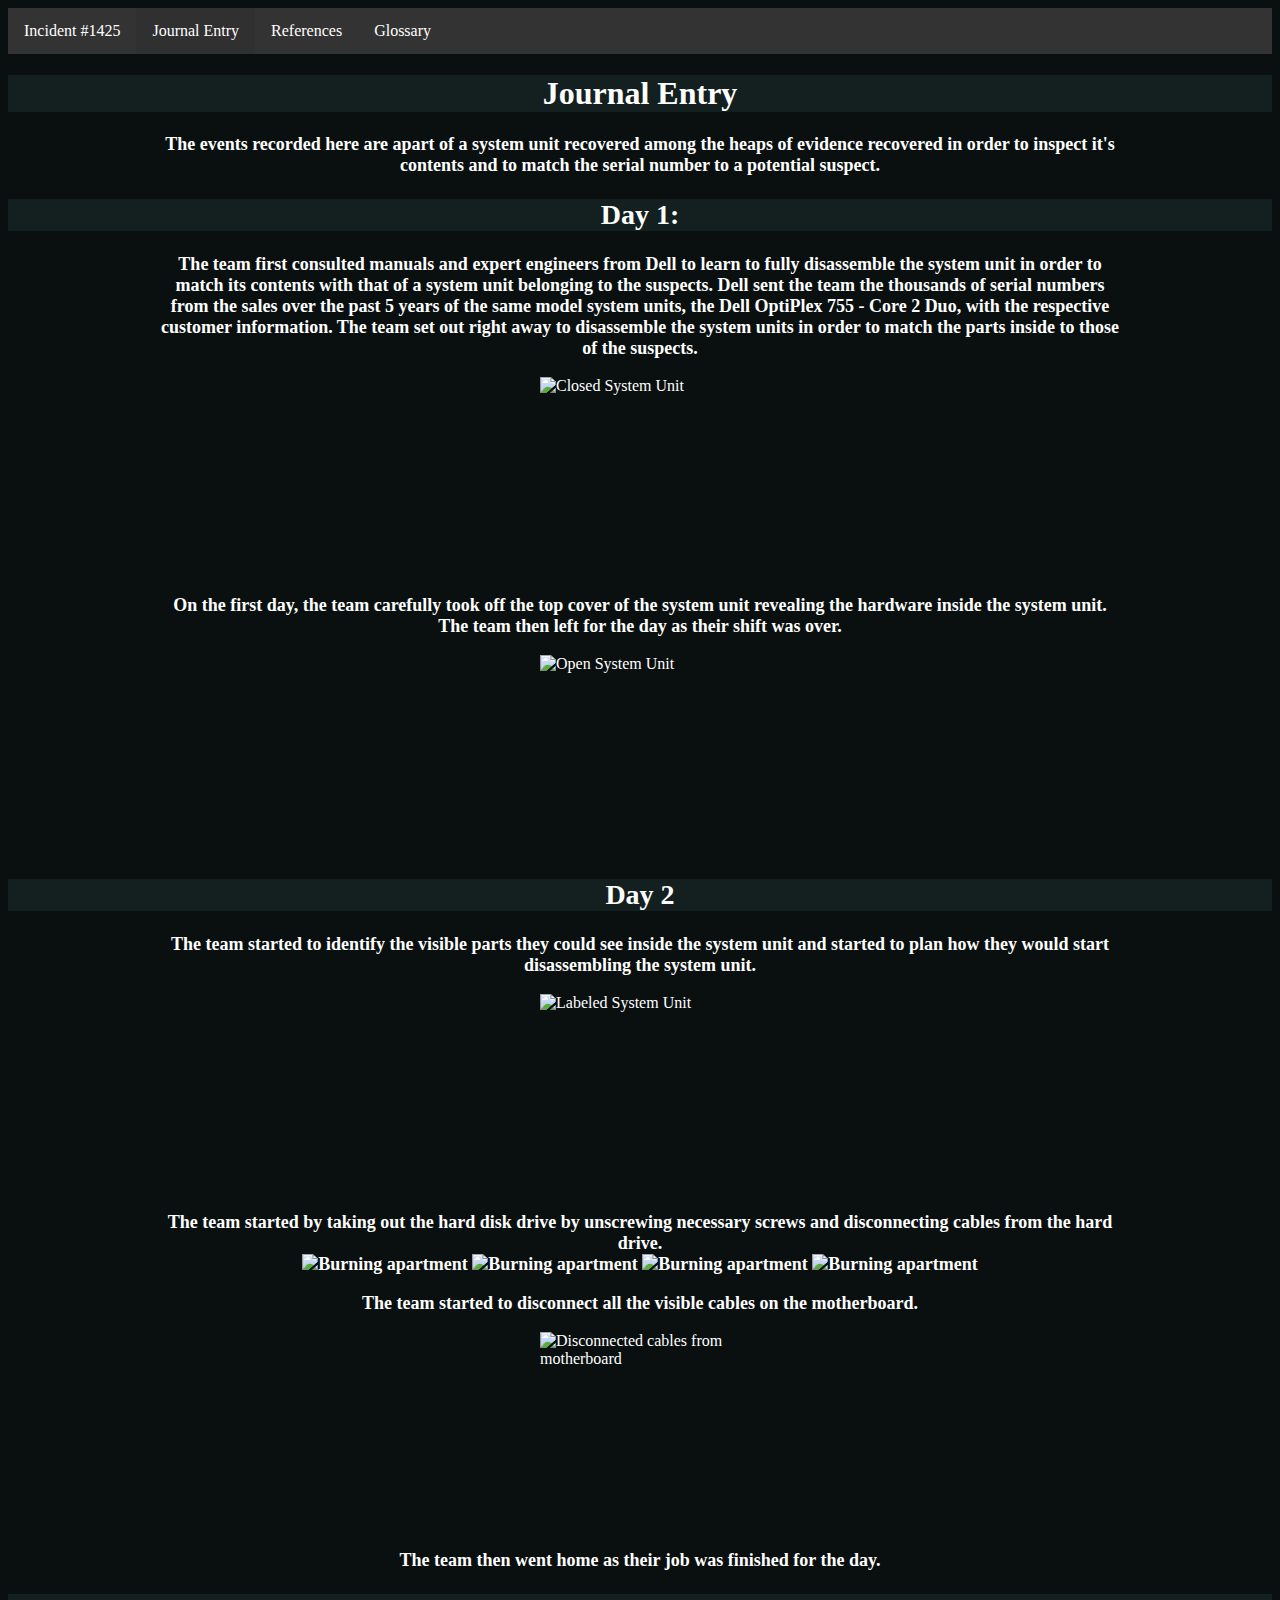
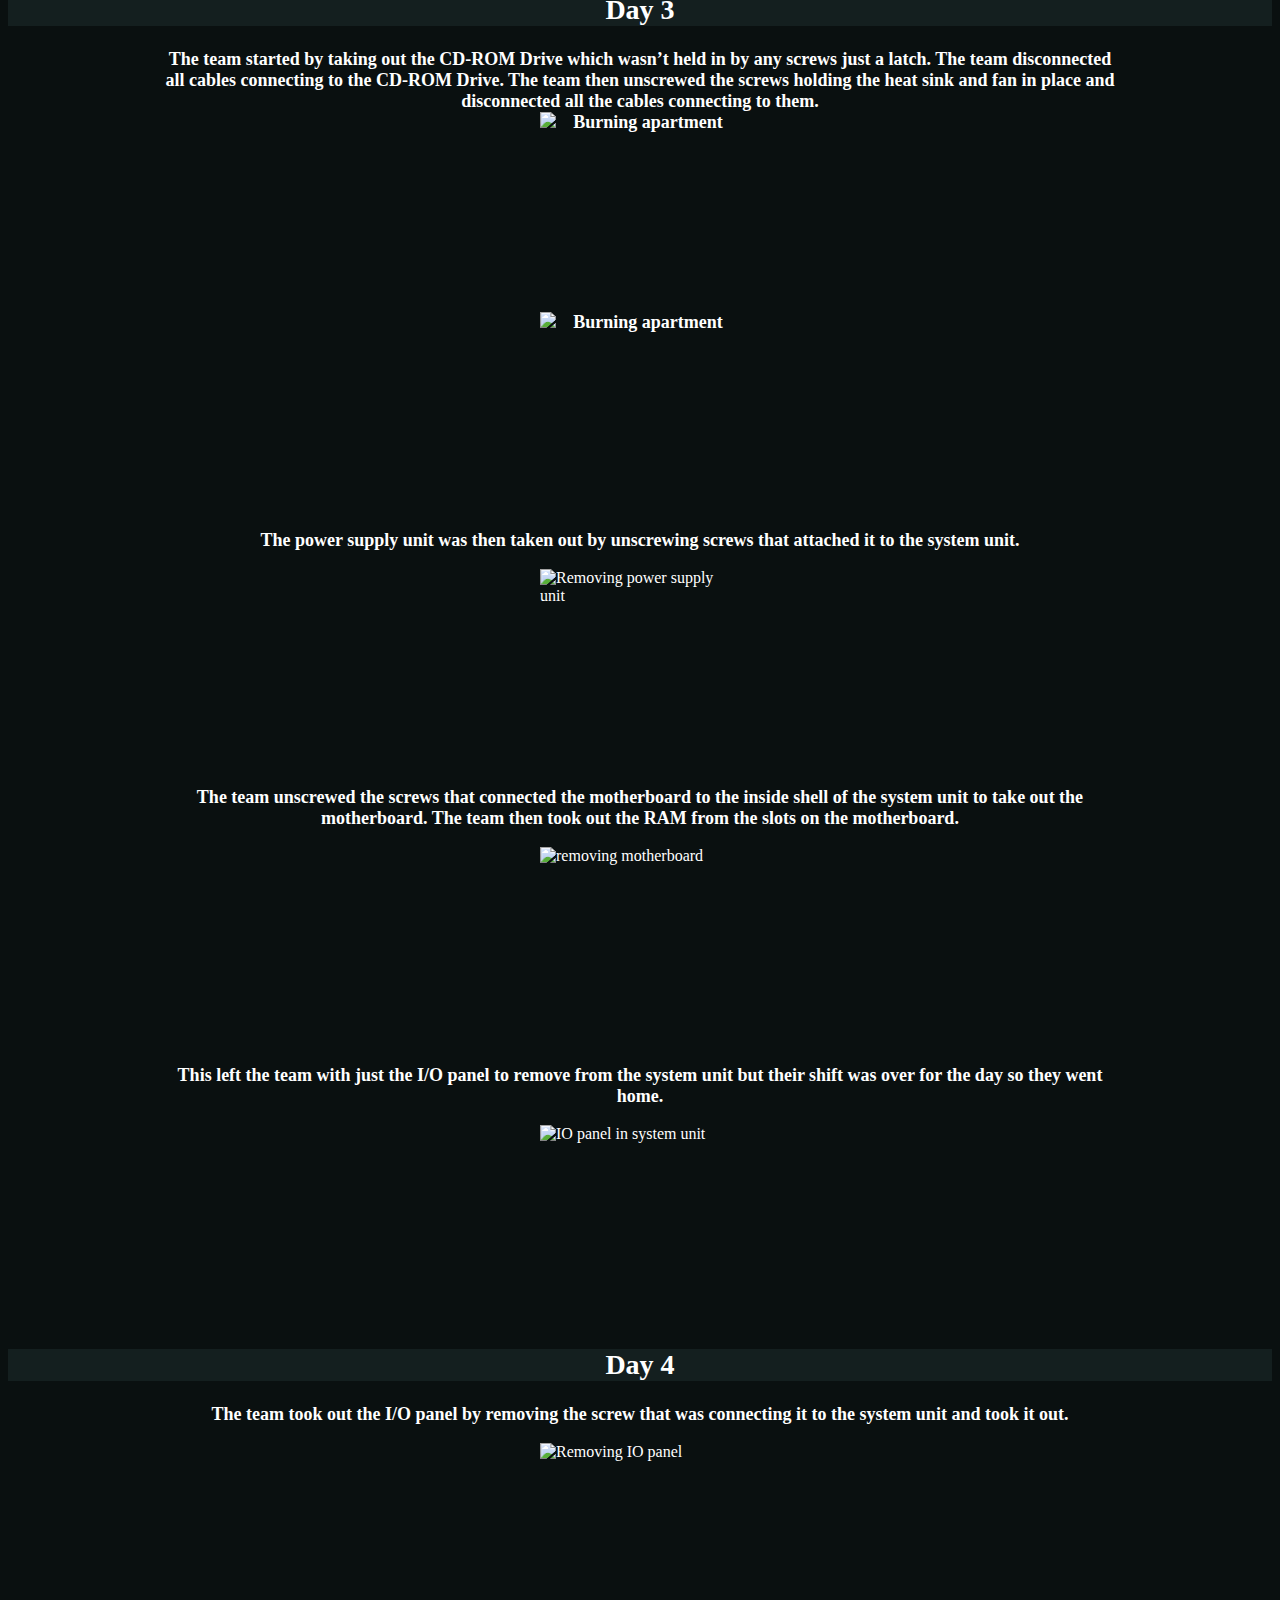
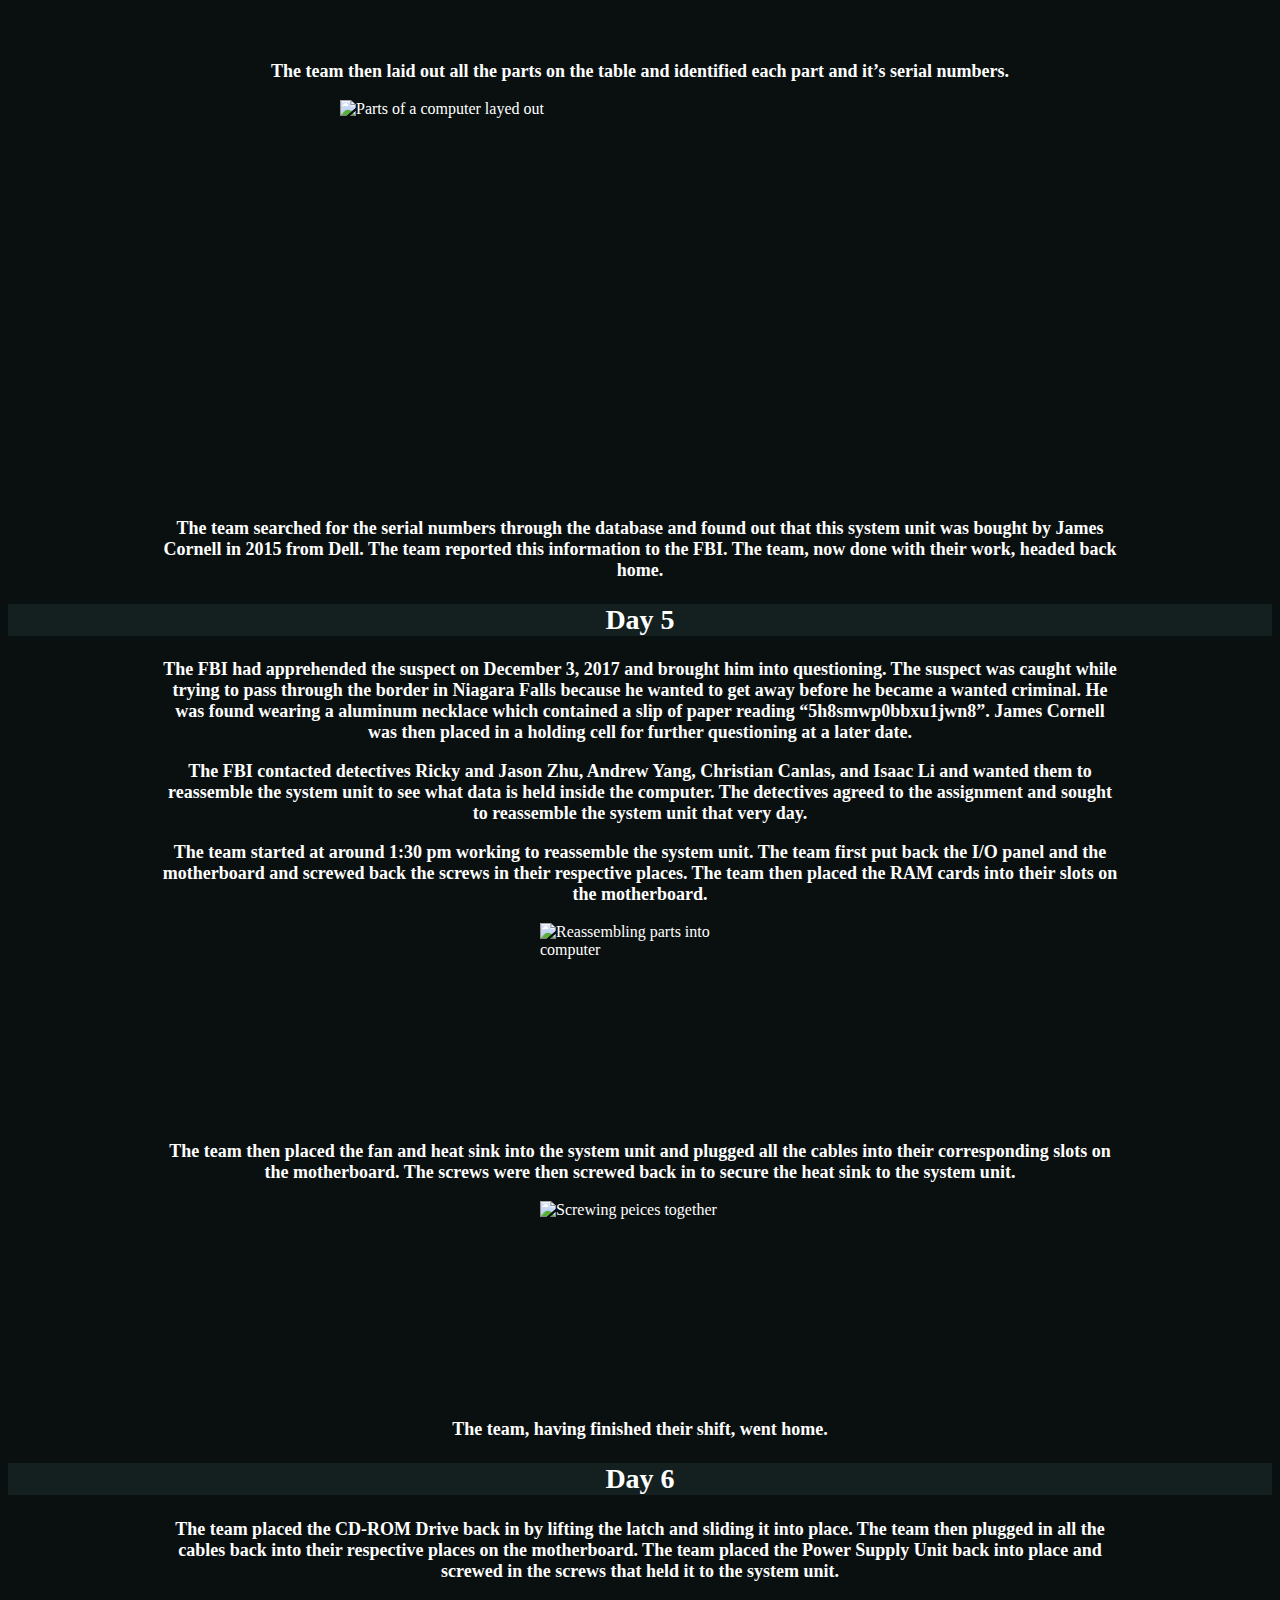
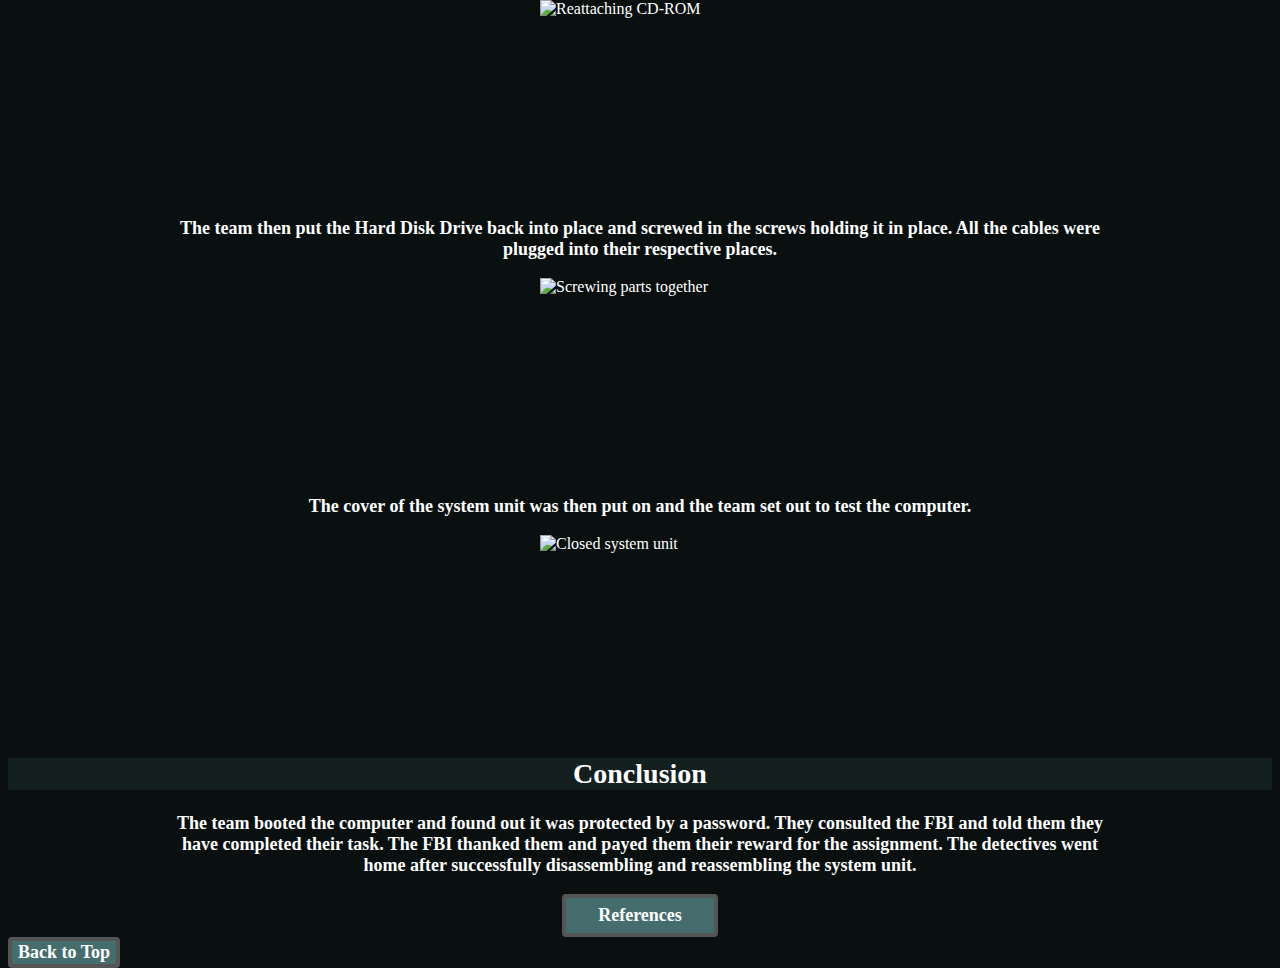
==== journalEntry.html @ e15daaee "Add files via upload" ====
<!doctype html>
<html lang="en">
	<head>
		<meta charset="utf-8">
		<title>Journal Entry</title>
		<link rel="stylesheet" type="text/css" href="IncidentReport1425.css">
	</head>
	<body>
		<ul id="TopBar">
			<li><a href="index.html">Incident #1425</a></li>
			<li><a class="active" href="journalEntry.html">Journal Entry</a></li>
			<li><a href="referencePage.html">References</a></li>
			<li><a href="glossaryPage.html">Glossary</a></li>
		</ul>
	
		<h1>Journal Entry</h1>
		<p>
		The events recorded here are apart of a system unit recovered among the 
		heaps of evidence recovered in order to inspect it's contents and to match the serial number to a potential suspect.
		</p>
	
		<h2>Day 1:</h2>
		<p>
		The team first consulted manuals and expert engineers from Dell to learn to fully disassemble the system unit in order to match its contents with that of a 
		system unit belonging to the suspects. Dell sent the team the thousands of serial numbers from the sales over the past 5 years of the same model system units, 
		the Dell OptiPlex 755 - Core 2 Duo, with the respective customer information. The team set out right away to disassemble the system units in order to match the 
		parts inside to those of the suspects.
		</p>
		<img class="StoryImages" src="images/hardware/closedSystemUnit.jpg" alt="Closed System Unit" height="200" width="200">
	
		<p>
		On the first day, the team carefully took off the top cover of the system unit revealing the hardware inside the system unit. The team then left for the day 
		as their shift was over.
		</p>
		<img class="StoryImages" src="images/hardware/openSystemUnit.jpg" alt="Open System Unit" height="200" width="200">
	
		<h2>Day 2</h2>
		<p>
		The team started to identify the visible parts they could see inside the system unit and started to plan how they would start disassembling the system unit.
		</p>
		<img class="StoryImages" src="images/hardware/labeledOpenSU.jpg" alt="Labeled System Unit" height="200" width="200">

		<p>
		The team started by taking out the hard disk drive by unscrewing necessary screws and disconnecting cables from the hard drive.<br>
		<img src="images/hardware/hardDiskDriveUnscrew.jpg" alt="Burning apartment" height="150" width="150">
		<img src="images/hardware/hardDiskDriveWireUnplug.jpg" alt="Burning apartment" height="150" width="150">
		<img src="images/hardware/hardDiskDriveRemoval.jpg" alt="Burning apartment" height="150" width="150">
		<img src="images/hardware/hardDiskDriveRemoved.jpg" alt="Burning apartment" height="150" width="150">
		</p>
	
		<p>
		The team started to disconnect all the visible cables on the motherboard.
		</p>
		<img class="StoryImages" src="images/hardware/cableDisconnection.jpg" alt="Disconnected cables from motherboard" height="200" width="200">
		<p>
		The team then went home as their job was finished for the day.
		</p>
	
		<h2>Day 3</h2>
		<p>
		The team started by taking out the CD-ROM Drive which wasn’t held in by any screws just a latch. The team disconnected all cables connecting to the CD-ROM Drive. 
		The team then unscrewed the screws holding the heat sink and fan in place and disconnected all the cables connecting to them. <br>
		<img class="StoryImages" src="images/hardware/CD-ROMDisconnection.jpg" alt="Burning apartment" height="200" width="200">
		<img class="StoryImages" src="images/hardware/CD_ROMRemoval.jpg" alt="Burning apartment" height="200" width="200">
		</p>
	
		<p>
		The power supply unit was then taken out by unscrewing screws that attached it to the system unit.
		</p>
		<img class="StoryImages" src="images/hardware/powerSupplyUnitRemoval.jpg" alt="Removing power supply unit" height="200" width="200">
	
		<p>
		The team unscrewed the screws that connected the motherboard to the inside shell of the system unit to take out the motherboard. The team then took out the 
		RAM from the slots on the motherboard.
		</p>
		<img class="StoryImages" src="images/hardware/motherboardRemoval.jpg" alt="removing motherboard" height="200" width="200">
	
		<p>
		This left the team with just the I/O panel to remove from the system unit but their shift was over for the day so they went home.
		</p>
		<img class="StoryImages" src="images/hardware/IOPanel.jpg" alt="IO panel in system unit" height="200" width="200">
	
		<h2>Day 4</h2>
		<p>
		The team took out the I/O panel by removing the screw that was connecting it to the system unit and took it out.
		</p>
		<img class="StoryImages" src="images/hardware/IOPanelRemoval.jpg" alt="Removing IO panel" height="200" width="200">
	
		<p>
		The team then laid out all the parts on the table and identified each part and it’s serial numbers.
		</p>
		<img class="StoryImages" src="images/hardware/SystemUnit.jpg" alt="Parts of a computer layed out" height="400" width="600">
	
		<p>
		The team searched for the serial numbers through the database and found out that this system unit was bought by James Cornell in 2015 from Dell. The team reported this information to the FBI. The team, now done with their work, headed back home.
		</p>
	
		<h2>Day 5</h2>
		<p>
		The FBI had apprehended the suspect on December 3, 2017 and brought him into questioning. The suspect was caught while trying to pass through the border in Niagara Falls because he wanted to get away before he became a wanted criminal. He was found wearing a aluminum necklace which contained a slip of paper reading “5h8smwp0bbxu1jwn8”. James Cornell was then placed in a holding cell for further questioning at a later date.
		</p>
		
		<p>
		The FBI contacted detectives Ricky and Jason Zhu, Andrew Yang, Christian Canlas, and Isaac Li and wanted them to reassemble the system unit to see what data is held inside the computer. The 	detectives agreed to the assignment and sought to reassemble the system unit that very day.
		</p>
	
		<p>
		The team started at around 1:30 pm working to reassemble the system unit. The team first put back the I/O panel and the motherboard and screwed back the screws in their respective places. The team then placed the RAM cards into their slots on the motherboard.
		</p>
		<img class="StoryImages" src="images/hardware/computerBuildUp.jpg" alt="Reassembling parts into computer" height="200" width="200">
		
		<p>
		The team then placed the fan and heat sink into the system unit and plugged all the cables into their corresponding slots on the motherboard. The screws were then screwed back in to secure the heat sink to the system unit. 
		</p>
		<img class="StoryImages" src="images/hardware/screwingComputerParts.jpg" alt="Screwing peices together" height="200" width="200">
		
		<p>
		The team, having finished their shift, went home.
		</p>
		
		<h2>Day 6</h2>
		<p>
		The team placed the CD-ROM Drive back in by lifting the latch and sliding it into place. The team then plugged in all the cables back into their respective places on the motherboard. The team placed the Power Supply Unit back into place and screwed in the screws that held it to the system unit.
		</p>
		<img class="StoryImages" src="images/hardware/reconstruction.jpg" alt="Reattaching CD-ROM" height="200" width="200">
		
		<p>
		The team then put the Hard Disk Drive back into place and screwed in the screws holding it in place. All the cables were plugged into their respective places.
		</p>
		<img class="StoryImages" src="images/hardware/rescrew.jpg" alt="Screwing parts together" height="200" width="200">
		
		<p>
		The cover of the system unit was then put on and the team set out to test the computer.
		</p>
		<img class="StoryImages" src="images/hardware/closedSystemUnit.jpg" alt="Closed system unit" height="200" width="200">
		
		<h2>Conclusion</h2>
		<p>
		The team booted the computer and found out it was protected by a password. They consulted the FBI and told them they have completed their task. The FBI thanked them and payed them their reward for the assignment. The detectives went home after successfully disassembling and reassembling the system unit.
		</p>
		
		<button onclick="location.href='referencePage.html'" id="button2">References</button>
				
		<button onclick="location.href='#TopBar'" id="top">Back to Top</button>
		
	</body>
</html>
---- IncidentReport1425.css ----
#FirstImage
{
	display: block;
	margin-left: auto;
	margin-right: auto;
	margin-top: 20px;
}/* End of FirstImage*/

.StoryImages
{
	display: block;
	margin-left: auto;
	margin-right: auto;
}

#Reference
{
	display: block;
	margin-left: auto;
	margin-right: auto;
	margin-top: 20px;
}/* End of Reference*/

#credit
{
	font-size: 10px;
}

body
{
	background-color: #0a1010;/*Dark Navy Blue*/
}/* End of body*/

h1
{
	text-align: center;
	font-size: 32px;
	font-family: "century Gothic";
	color: white;
	background-color: #141f1f;/*Dark Navy Blue*/
}/* End of h1*/

h2
{
	text-align: center;
	font-size: 28px;
	font-family: "century Gothic";
	color: white;
	background-color: #141f1f;/*Dark Navy Blue*/
}/* End of h2*/

h3
{
	text-align: center;
	font-size: 24px;
	font-family: "century Gothic";
	color: white;
	background-color: #2a3c3c;/*Light Navy Blue*/
}/* End of h3*/

img
{
	color: white; /*This is so that the alternative text for the images are readable*/
}/*End of img*/

#Glossary
{
	text-align: center;
	color: white;
	font-size: 18px;
	font-family: "century Gothic";
	font-weight: bold;
	margin-right: auto;
	margin-left: auto;
	display: block;
}

#References
{
	text-align: center;
	color: white;
	font-size: 18px;
	font-family: "century Gothic";
	font-weight: bold;
	margin-right: 12%;
	margin-left: 20px;
}

p
{
	text-align: center;
	color: white;
	font-size: 18px;
	font-family: "century Gothic";
	font-weight: bold;
	margin-right: 12%;
	margin-left: 12%;
}/* End of p*/

#internalRef
{
	color: #466d6d; /*Light Blue*/
}

#infoDisclaimer
{
	text-align: center;
	font-size: 16px;
	font-family: "century Gothic";
	color: white;
	background-color: #141f1f;/*Dark Navy Blue*/
}/*End of infoDisclaimer*/


#button1
{
	background-color: #466d6d; /*Light Blue*/
	color: white;
	border: 2px solid #555555; /* Dark Grey*/
	font-family: "Century gothic";
	padding: 7px 32px;
	text-align: center;
	font-family: "Century gothic";
	cursor: pointer;
	font-size: 18px;
	font-weight: bold;
	transition-duration: 0.4s;
	border-width: 4px;
	border-radius: 4px;
	display: block;
	margin-left: auto;
	margin-right: auto;
}/* End of button*/

#button2
{
	background-color: #466d6d; /*Light Blue*/
	color: white;
	border: 2px solid #555555; /* Dark Grey*/
	padding: 7px 32px;
	text-align: center;
	font-family: "Century gothic";
	cursor: pointer;
	font-weight: bold;
	font-size: 18px;
	transition-duration: 0.4s;
	border-width: 4px;
	border-radius: 4px;
	display: block;
	margin-left: auto;
	margin-right: auto;
	margin-top: 10px;
}/* End of button*/

#button1:hover 
{
	background-color: white;
	color: #466d6d; /*Light Blue*/
	cursor: pointer;
}/* End of button hover*/

#button2:hover 
{
	background-color: white;
	color: #466d6d; /*Light Blue*/
	cursor: pointer;
}/* End of button2 hover*/
#top
{
	float: left;
	background-color: #466d6d; /*Light Blue*/
	color: white;
	border: 2px solid #555555; /* Dark Grey*/
	font-family: "Century gothic";
	text-align: center;
	font-family: "Century gothic";
	cursor: pointer;
	font-size: 18px;
	font-weight: bold;
	transition-duration: 0.4s;
	border-width: 4px;
	border-radius: 4px;
	display: block;
	transition-duration: 0.4s;
}

#top:hover 
{
	background-color: white;
	color: #466d6d; /*Light Blue*/
	cursor: pointer;
}/* End of top hover*/

#TopBar 
{
	list-style-type: none;
	margin: 0;
	padding: 0;
	overflow: hidden;
	background-color: #333;/*Dark Grey*/
}/* End of Top Bar*/
.active
{
	background-color: #303030;/*Dark Grey*/
}
li
{
	float: left;
}/* End of li*/

li a 
{
	display: block;
	color: white;
	text-align: center;
	padding: 14px 16px;
	text-decoration: none;
	font-family: "century gothic";
}/* End of li a*/

li a:hover
{
	background-color: #111;/*Black*/
}/* End of li a hover*/


ol
{
	float: left;
	display: block;
	color: white;
	text-align: left;
	font-family: "century gothic";
	font-weight: bold;
}
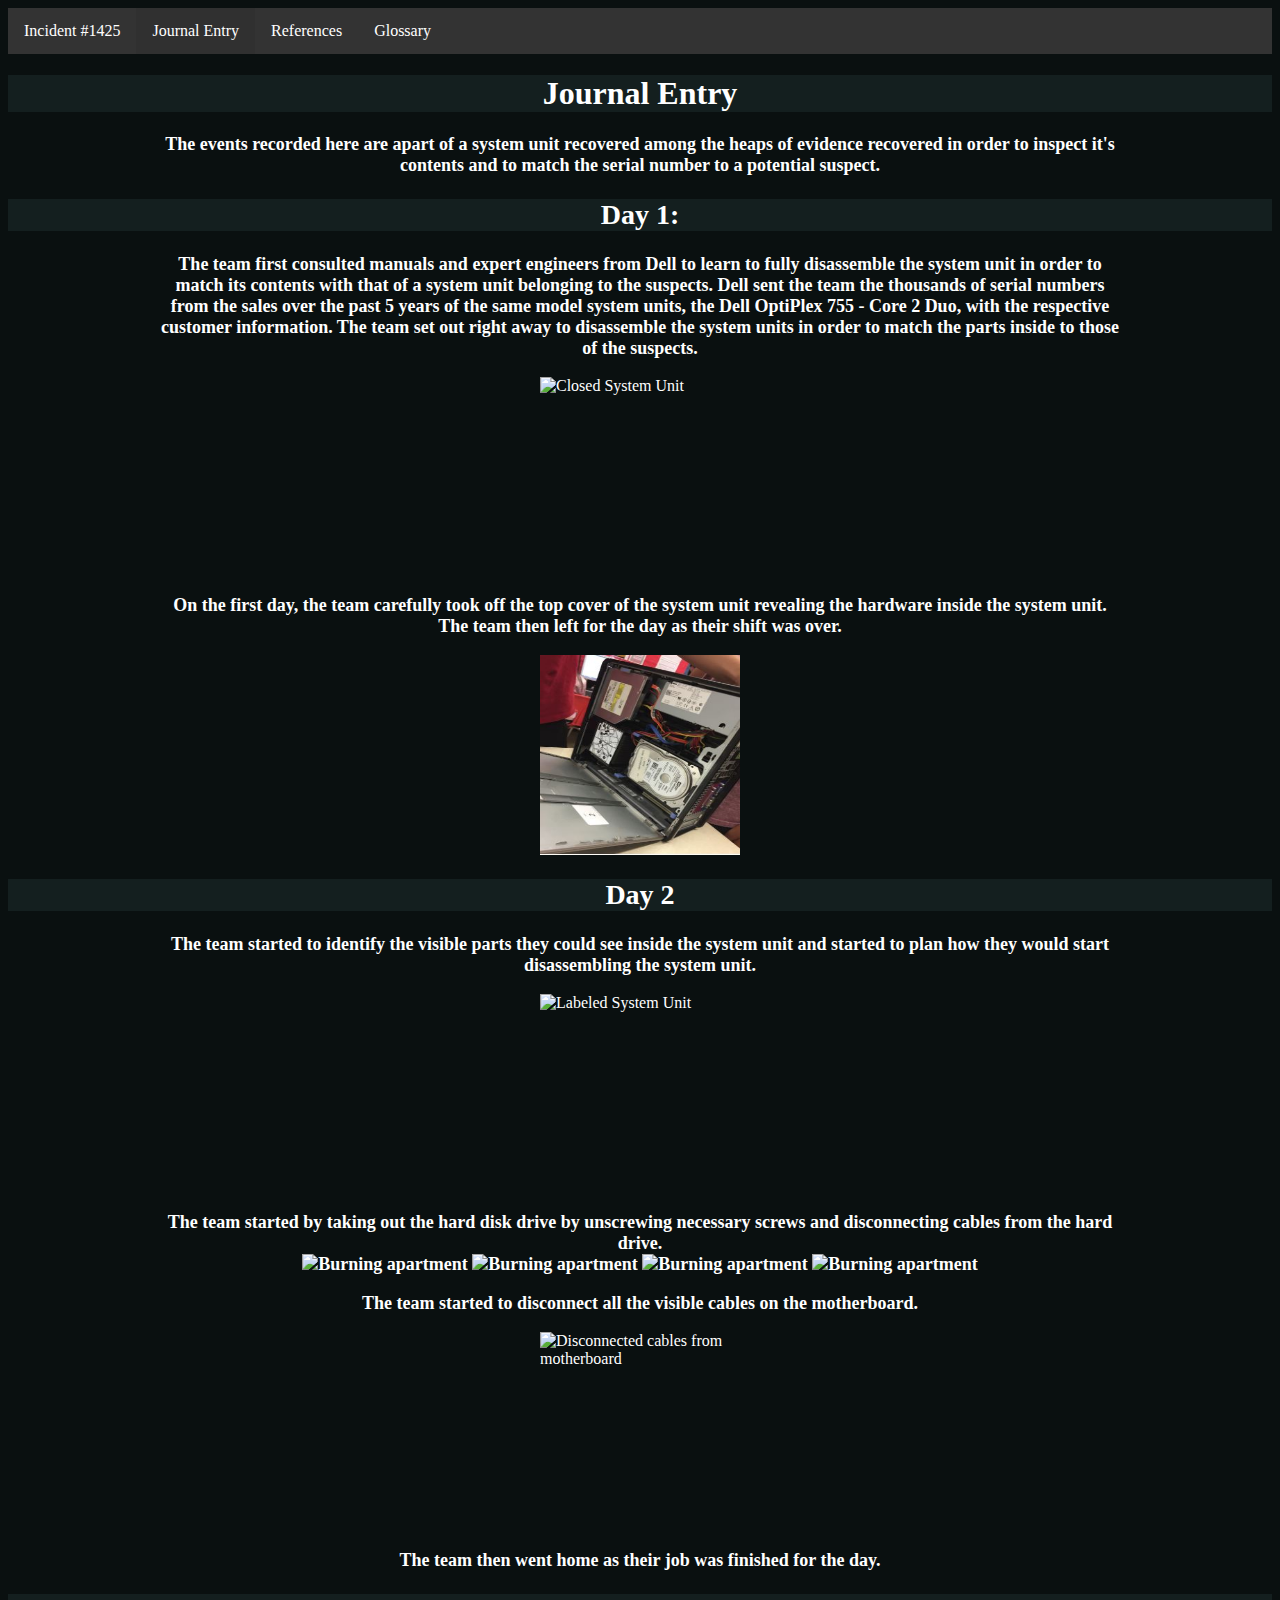
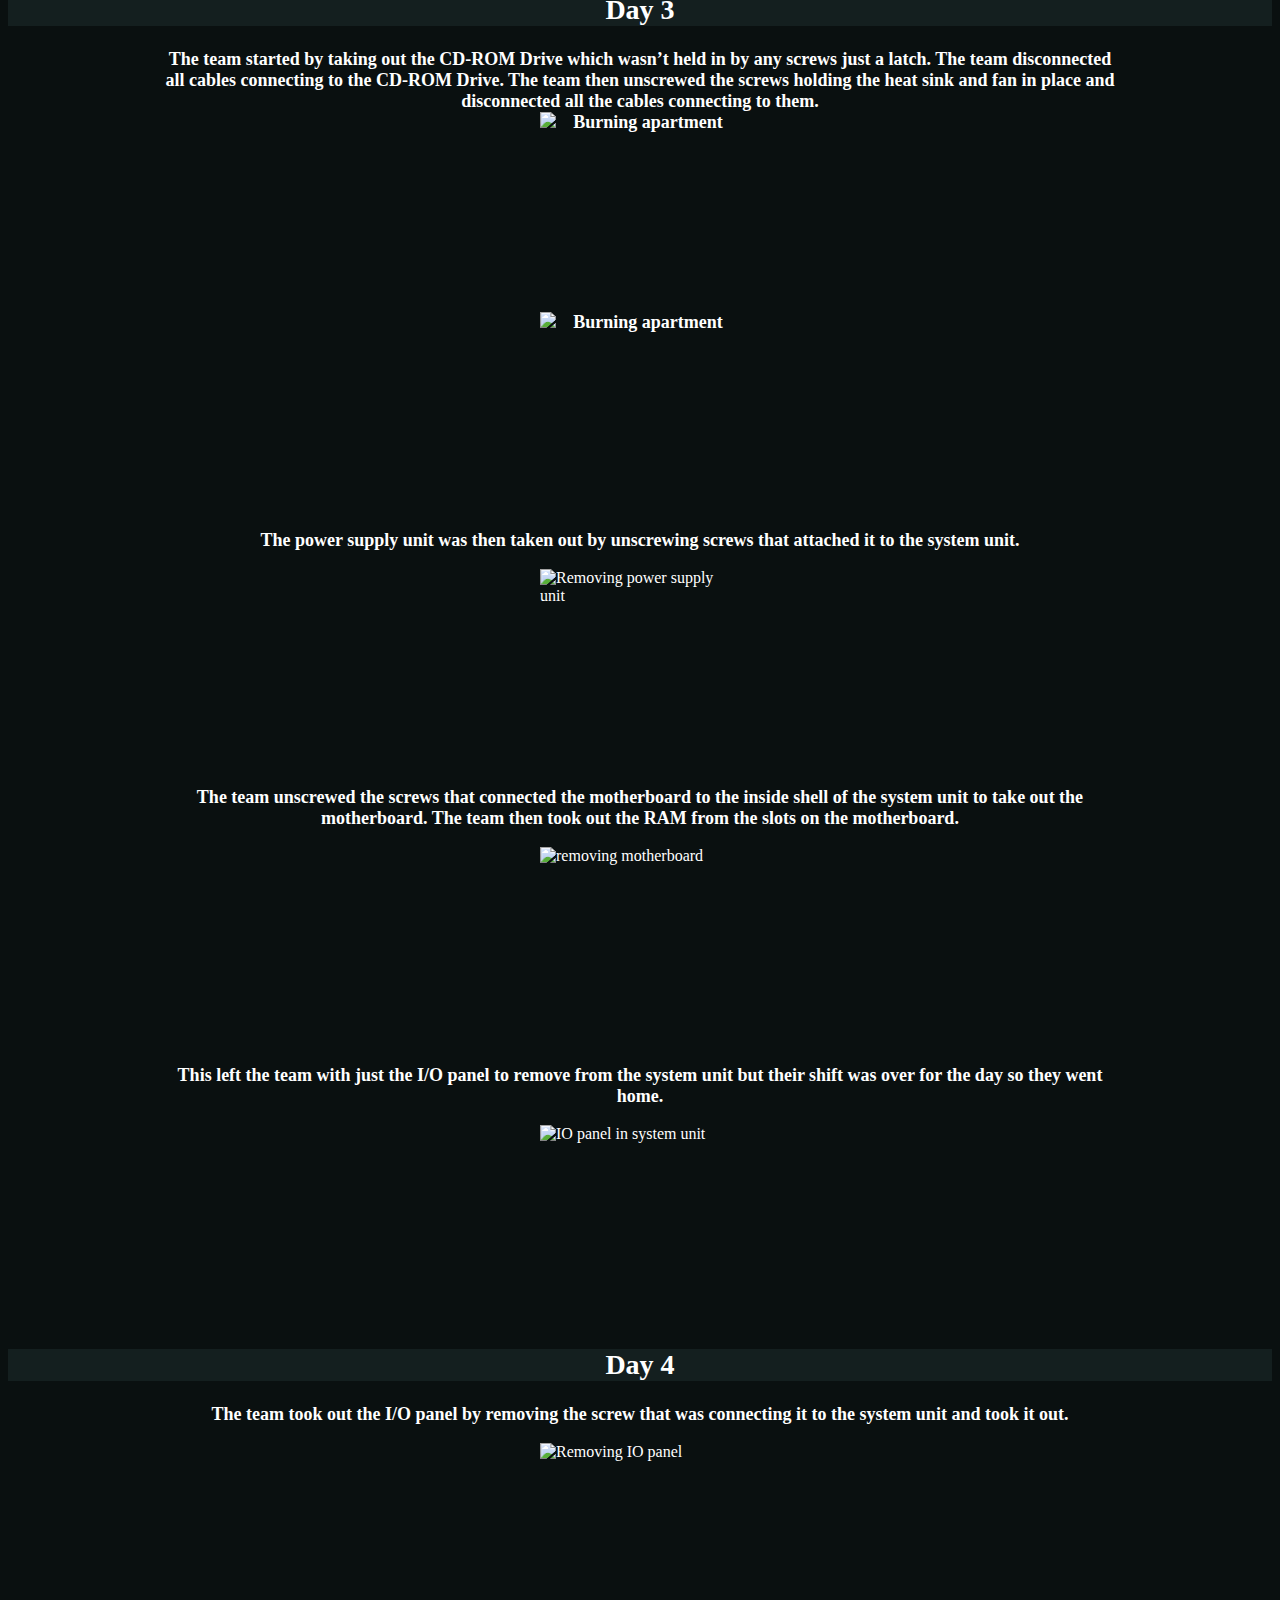
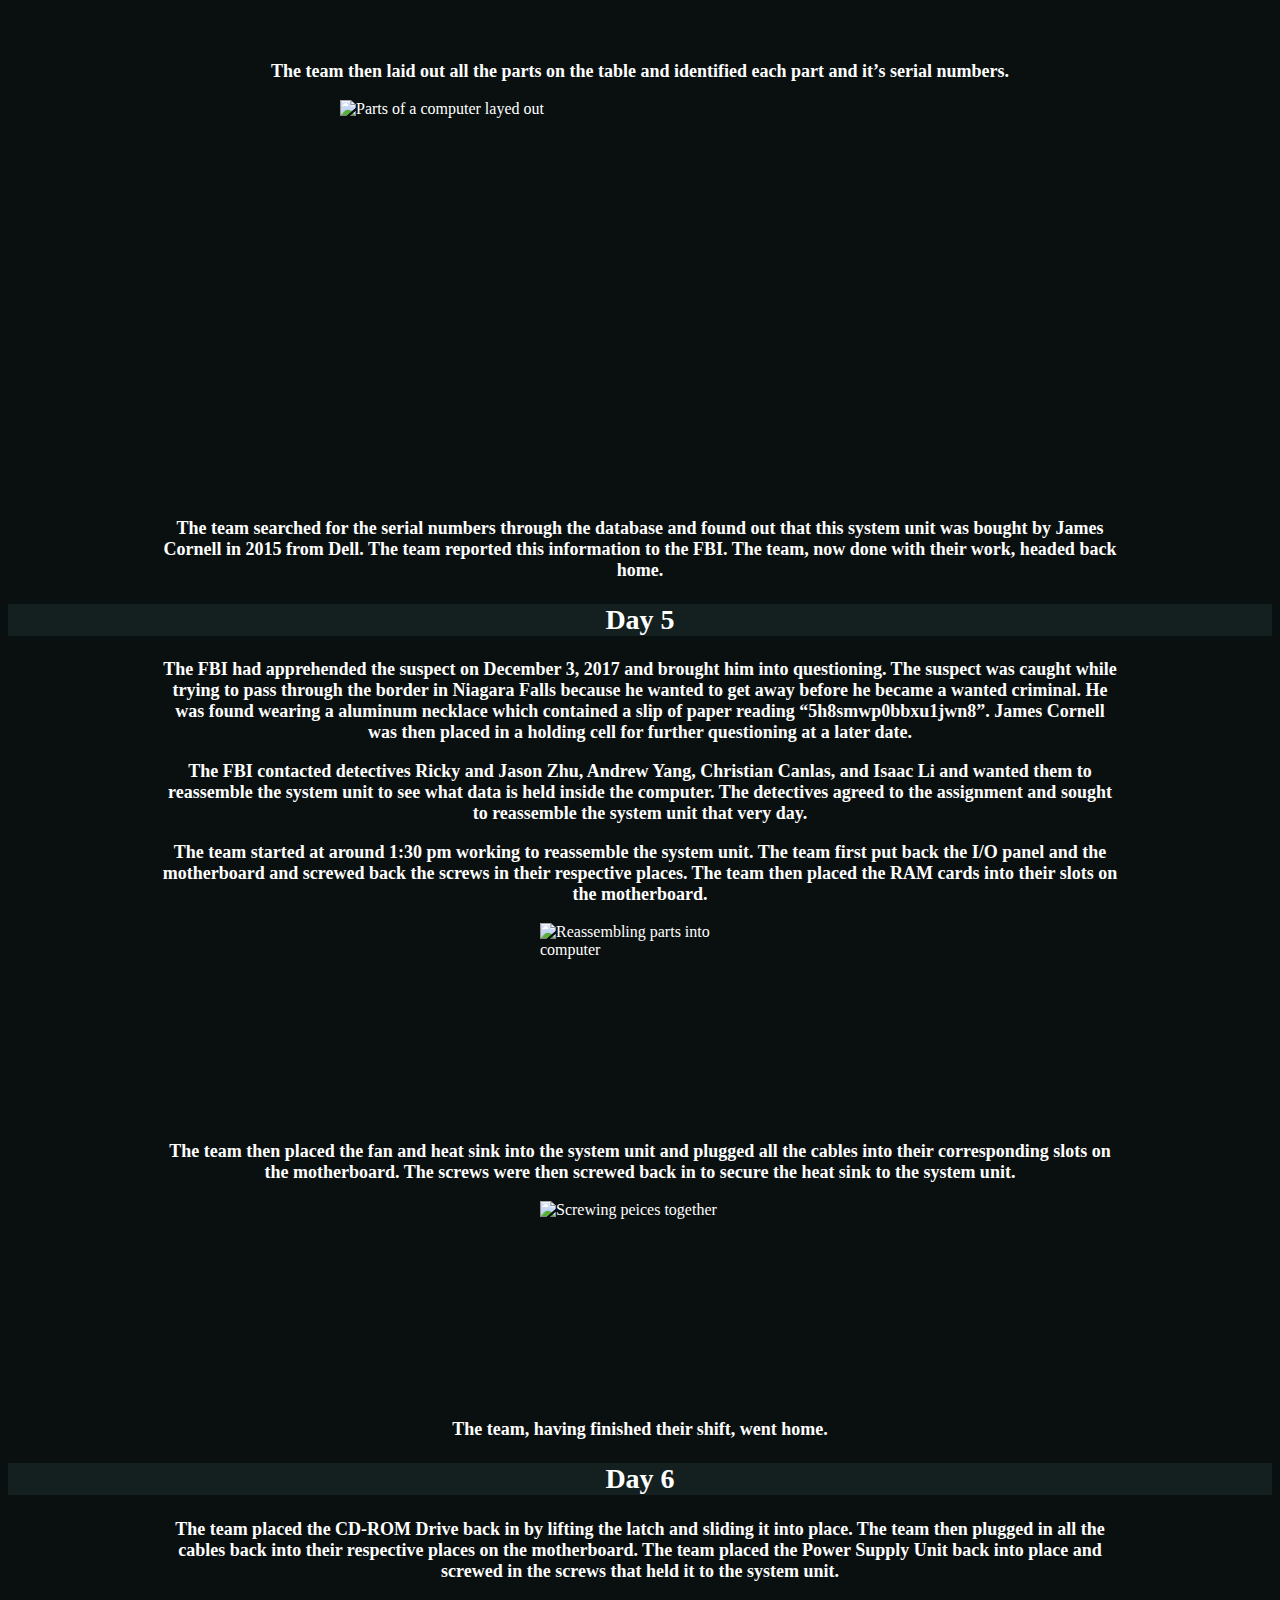
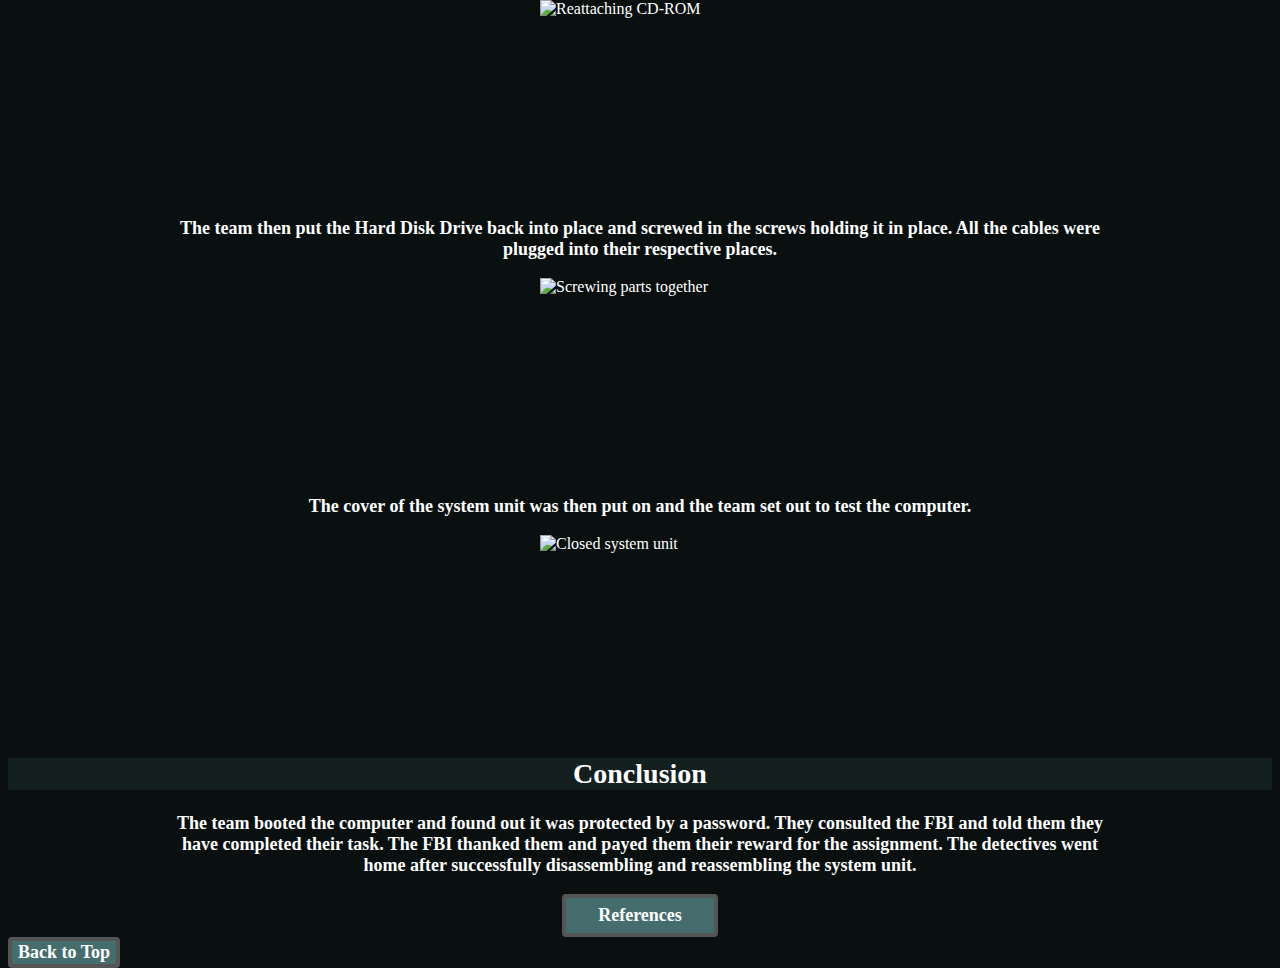
==== commit fed70f2d: "Add files via upload" ====
--- a/journalEntry.html
+++ b/journalEntry.html
@@ -6,6 +6,7 @@
 		<link rel="stylesheet" type="text/css" href="IncidentReport1425.css">
 	</head>
 	<body>
+		<!--Navigation bar-->
 		<ul id="TopBar">
 			<li><a href="index.html">Incident #1425</a></li>
 			<li><a class="active" href="journalEntry.html">Journal Entry</a></li>
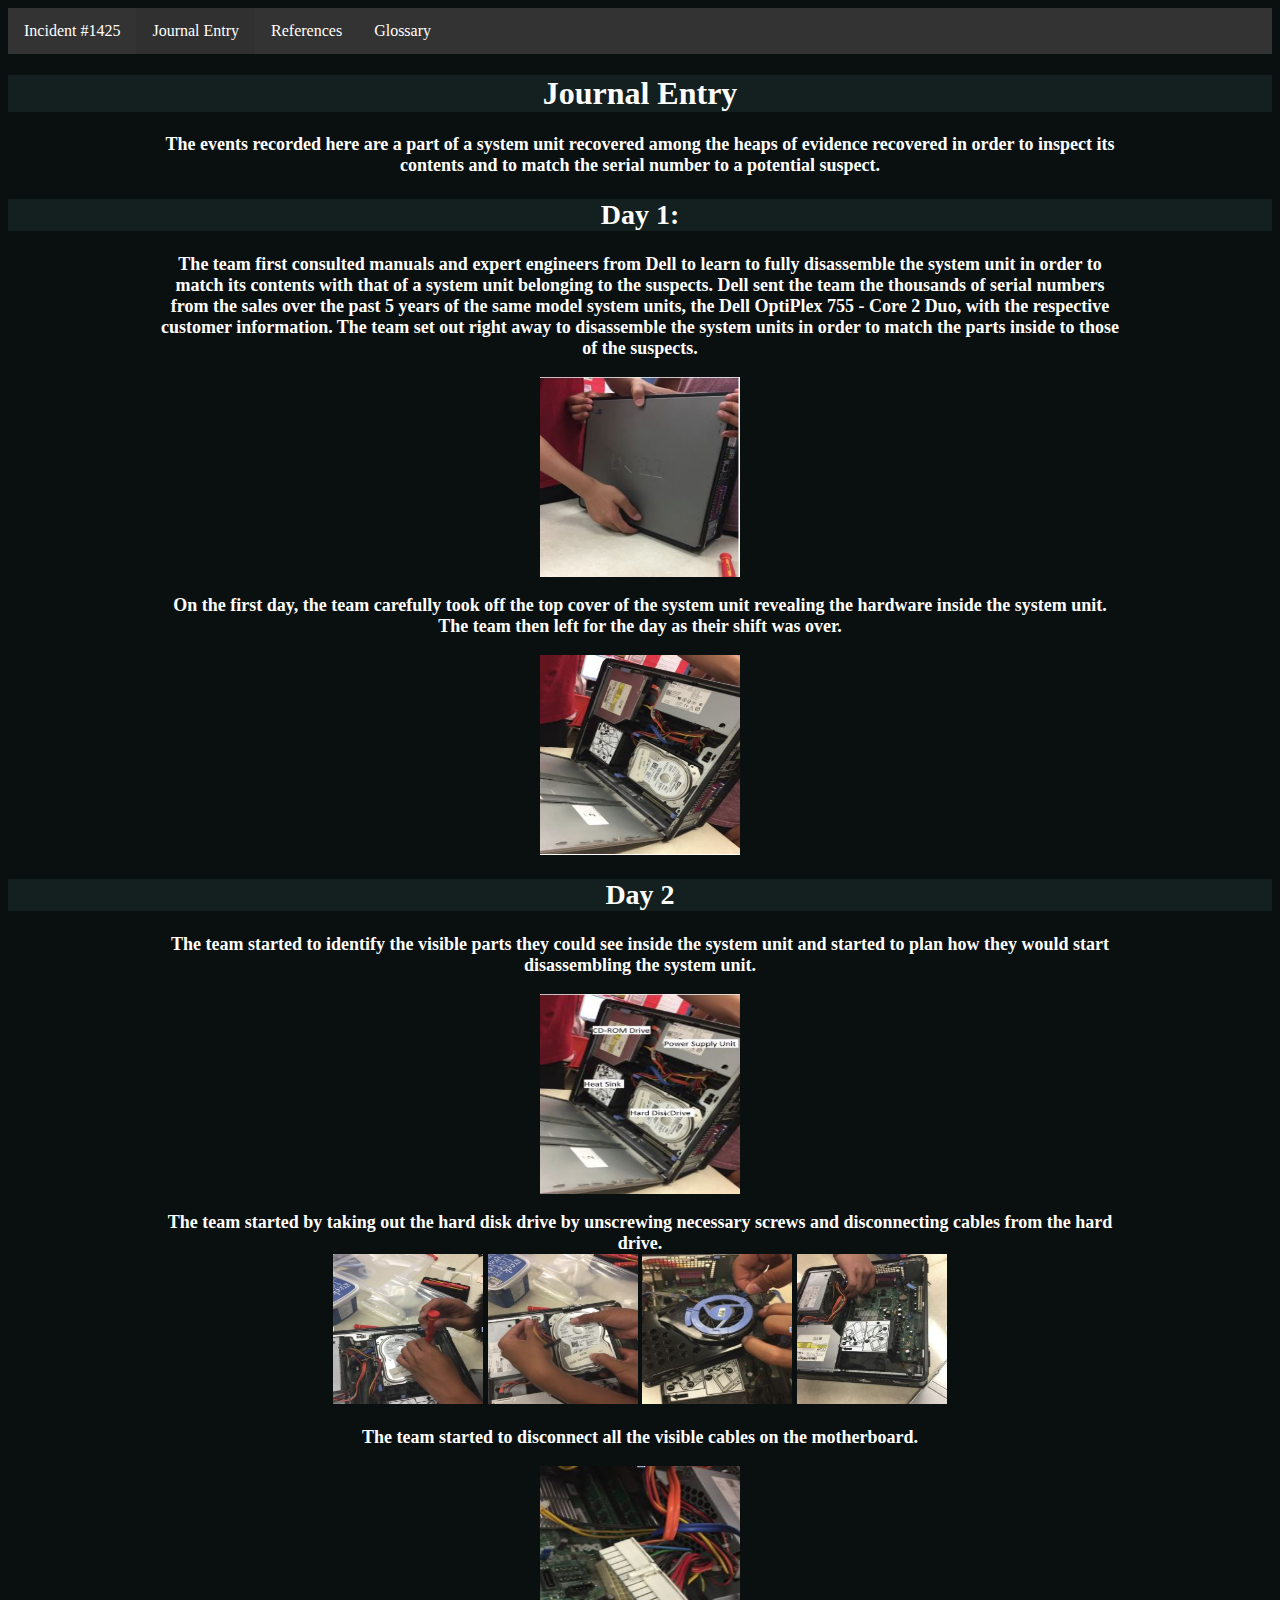
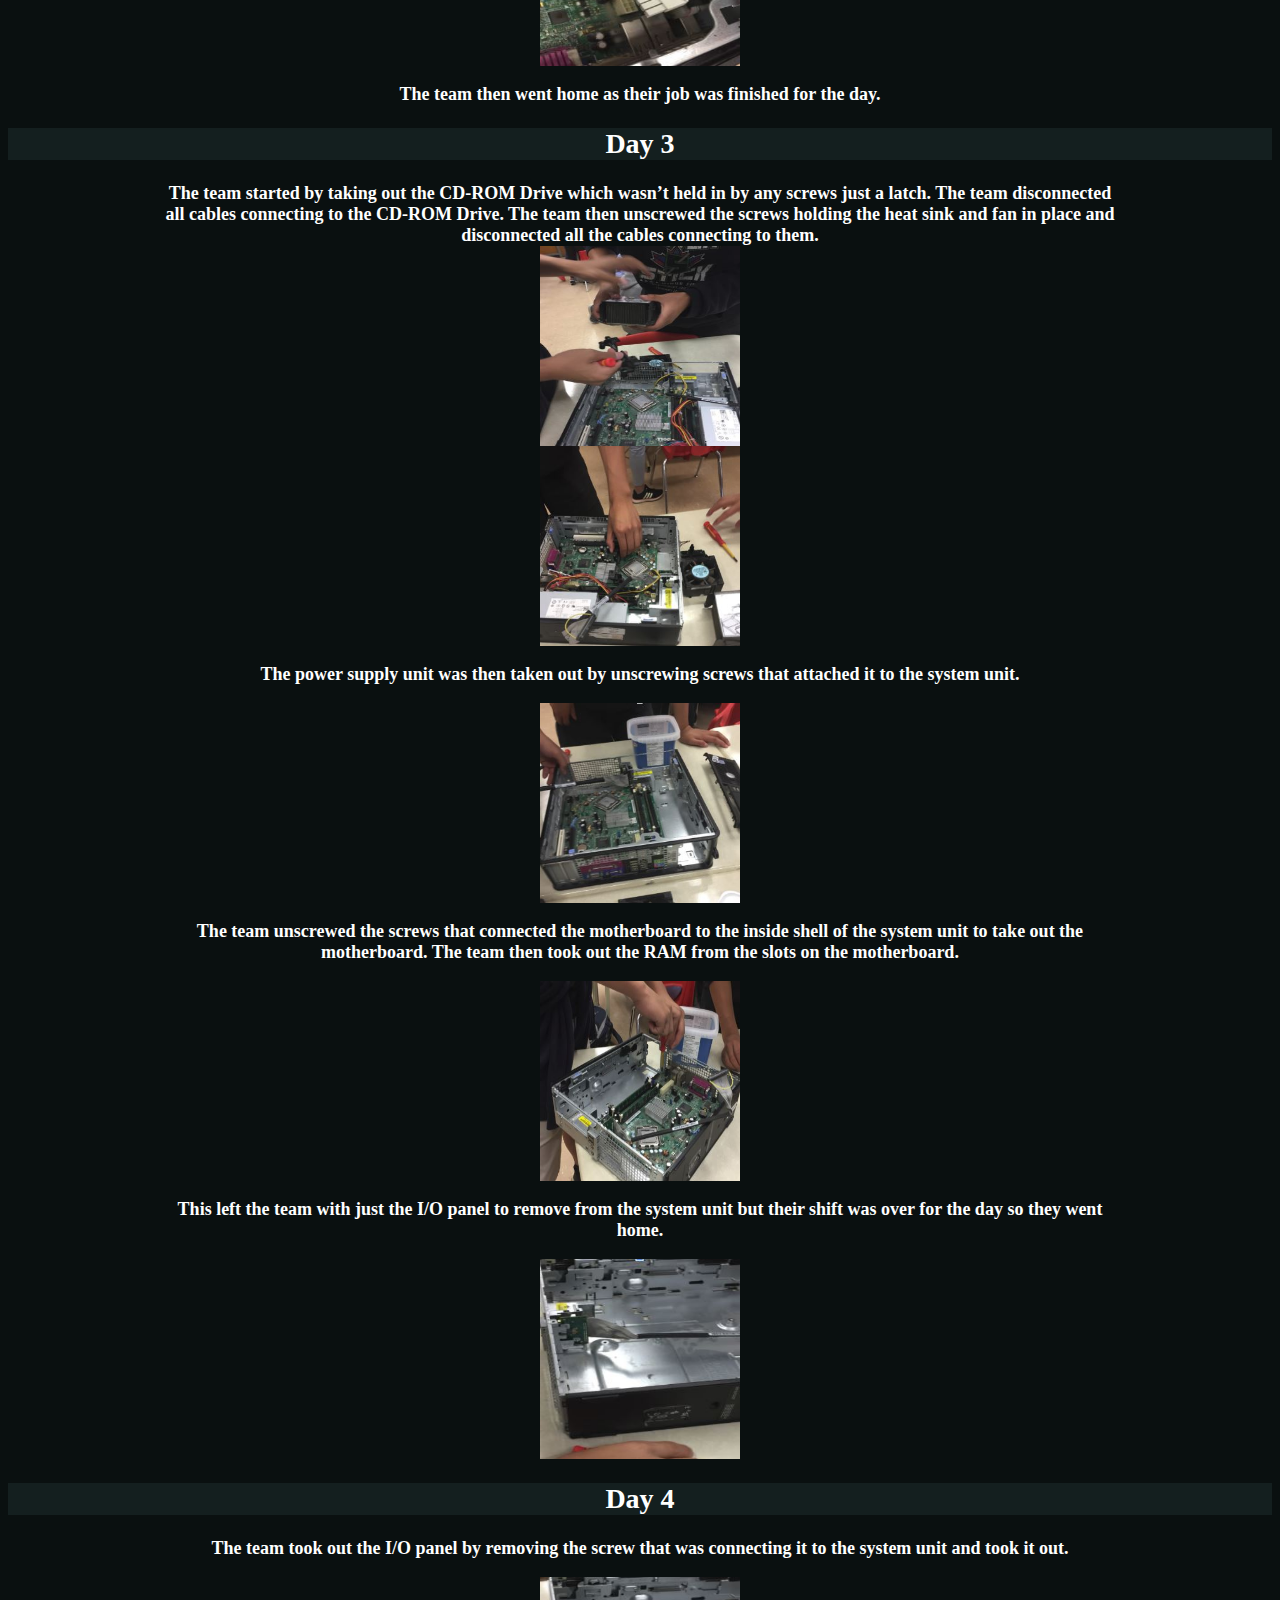
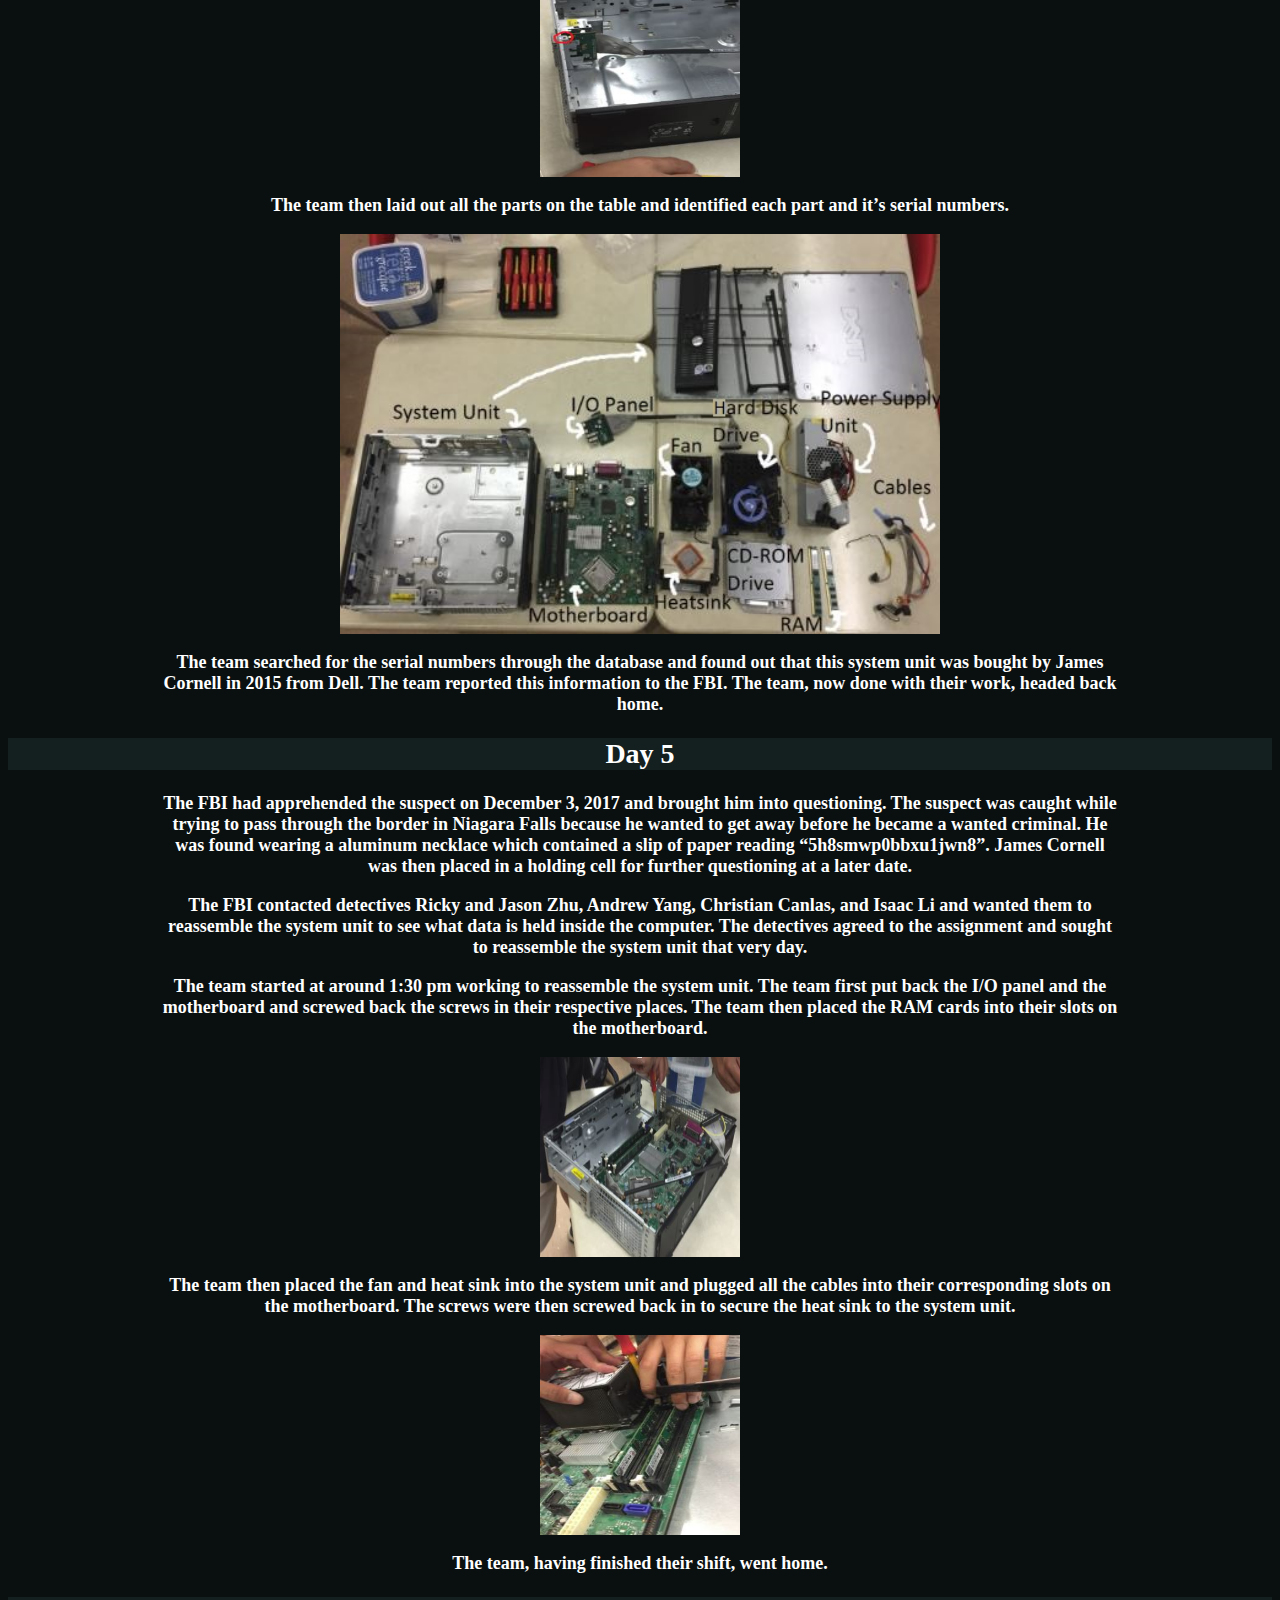
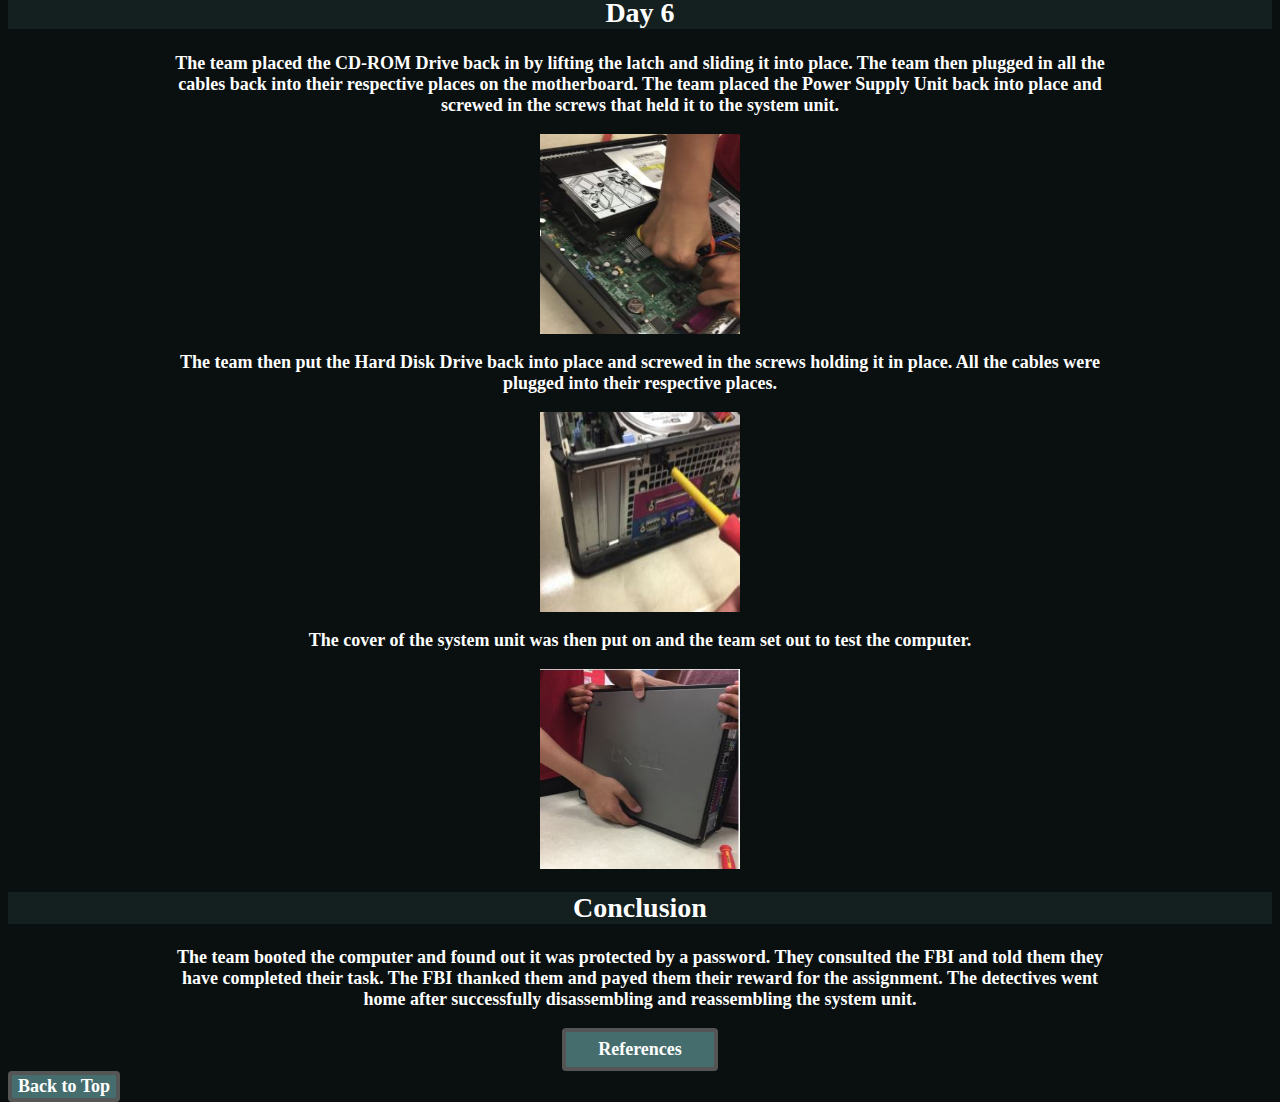
==== commit 081727d4: "Update journalEntry.html" ====
--- a/journalEntry.html
+++ b/journalEntry.html
@@ -16,8 +16,8 @@
 	
 		<h1>Journal Entry</h1>
 		<p>
-		The events recorded here are apart of a system unit recovered among the 
-		heaps of evidence recovered in order to inspect it's contents and to match the serial number to a potential suspect.
+		The events recorded here are a part of a system unit recovered among the heaps of evidence recovered 
+		in order to inspect its contents and to match the serial number to a potential suspect.
 		</p>
 	
 		<h2>Day 1:</h2>
@@ -27,7 +27,7 @@
 		the Dell OptiPlex 755 - Core 2 Duo, with the respective customer information. The team set out right away to disassemble the system units in order to match the 
 		parts inside to those of the suspects.
 		</p>
-		<img class="StoryImages" src="images/hardware/closedSystemUnit.jpg" alt="Closed System Unit" height="200" width="200">
+		<img class="StoryImages" src="images/hardware/closedSystemUnit.JPG" alt="Closed System Unit" height="200" width="200">
 	
 		<p>
 		On the first day, the team carefully took off the top cover of the system unit revealing the hardware inside the system unit. The team then left for the day 
@@ -39,20 +39,20 @@
 		<p>
 		The team started to identify the visible parts they could see inside the system unit and started to plan how they would start disassembling the system unit.
 		</p>
-		<img class="StoryImages" src="images/hardware/labeledOpenSU.jpg" alt="Labeled System Unit" height="200" width="200">
+		<img class="StoryImages" src="images/hardware/labeledOpenSU.JPG" alt="Labeled System Unit" height="200" width="200">
 
 		<p>
 		The team started by taking out the hard disk drive by unscrewing necessary screws and disconnecting cables from the hard drive.<br>
-		<img src="images/hardware/hardDiskDriveUnscrew.jpg" alt="Burning apartment" height="150" width="150">
-		<img src="images/hardware/hardDiskDriveWireUnplug.jpg" alt="Burning apartment" height="150" width="150">
-		<img src="images/hardware/hardDiskDriveRemoval.jpg" alt="Burning apartment" height="150" width="150">
-		<img src="images/hardware/hardDiskDriveRemoved.jpg" alt="Burning apartment" height="150" width="150">
+		<img src="images/hardware/hardDiskDriveUnscrew.JPG" alt="Burning apartment" height="150" width="150">
+		<img src="images/hardware/hardDiskDriveWireUnplug.JPG" alt="Burning apartment" height="150" width="150">
+		<img src="images/hardware/hardDiskDriveRemoval.JPG" alt="Burning apartment" height="150" width="150">
+		<img src="images/hardware/hardDiskDriveRemoved.JPG" alt="Burning apartment" height="150" width="150">
 		</p>
 	
 		<p>
 		The team started to disconnect all the visible cables on the motherboard.
 		</p>
-		<img class="StoryImages" src="images/hardware/cableDisconnection.jpg" alt="Disconnected cables from motherboard" height="200" width="200">
+		<img class="StoryImages" src="images/hardware/cableDisconnection.JPG" alt="Disconnected cables from motherboard" height="200" width="200">
 		<p>
 		The team then went home as their job was finished for the day.
 		</p>
@@ -61,36 +61,36 @@
 		<p>
 		The team started by taking out the CD-ROM Drive which wasn’t held in by any screws just a latch. The team disconnected all cables connecting to the CD-ROM Drive. 
 		The team then unscrewed the screws holding the heat sink and fan in place and disconnected all the cables connecting to them. <br>
-		<img class="StoryImages" src="images/hardware/CD-ROMDisconnection.jpg" alt="Burning apartment" height="200" width="200">
-		<img class="StoryImages" src="images/hardware/CD_ROMRemoval.jpg" alt="Burning apartment" height="200" width="200">
+		<img class="StoryImages" src="images/hardware/CD-ROMDisconnection.JPG" alt="Burning apartment" height="200" width="200">
+		<img class="StoryImages" src="images/hardware/CD_ROMRemoval.JPG" alt="Burning apartment" height="200" width="200">
 		</p>
 	
 		<p>
 		The power supply unit was then taken out by unscrewing screws that attached it to the system unit.
 		</p>
-		<img class="StoryImages" src="images/hardware/powerSupplyUnitRemoval.jpg" alt="Removing power supply unit" height="200" width="200">
+		<img class="StoryImages" src="images/hardware/powerSupplyUnitRemoval.JPG" alt="Removing power supply unit" height="200" width="200">
 	
 		<p>
 		The team unscrewed the screws that connected the motherboard to the inside shell of the system unit to take out the motherboard. The team then took out the 
 		RAM from the slots on the motherboard.
 		</p>
-		<img class="StoryImages" src="images/hardware/motherboardRemoval.jpg" alt="removing motherboard" height="200" width="200">
+		<img class="StoryImages" src="images/hardware/motherboardRemoval.JPG" alt="removing motherboard" height="200" width="200">
 	
 		<p>
 		This left the team with just the I/O panel to remove from the system unit but their shift was over for the day so they went home.
 		</p>
-		<img class="StoryImages" src="images/hardware/IOPanel.jpg" alt="IO panel in system unit" height="200" width="200">
+		<img class="StoryImages" src="images/hardware/IOPanel.JPG" alt="IO panel in system unit" height="200" width="200">
 	
 		<h2>Day 4</h2>
 		<p>
 		The team took out the I/O panel by removing the screw that was connecting it to the system unit and took it out.
 		</p>
-		<img class="StoryImages" src="images/hardware/IOPanelRemoval.jpg" alt="Removing IO panel" height="200" width="200">
+		<img class="StoryImages" src="images/hardware/IOPanelRemoval.JPG" alt="Removing IO panel" height="200" width="200">
 	
 		<p>
 		The team then laid out all the parts on the table and identified each part and it’s serial numbers.
 		</p>
-		<img class="StoryImages" src="images/hardware/SystemUnit.jpg" alt="Parts of a computer layed out" height="400" width="600">
+		<img class="StoryImages" src="images/hardware/SystemUnit.JPG" alt="Parts of a computer layed out" height="400" width="600">
 	
 		<p>
 		The team searched for the serial numbers through the database and found out that this system unit was bought by James Cornell in 2015 from Dell. The team reported this information to the FBI. The team, now done with their work, headed back home.
@@ -108,12 +108,12 @@
 		<p>
 		The team started at around 1:30 pm working to reassemble the system unit. The team first put back the I/O panel and the motherboard and screwed back the screws in their respective places. The team then placed the RAM cards into their slots on the motherboard.
 		</p>
-		<img class="StoryImages" src="images/hardware/computerBuildUp.jpg" alt="Reassembling parts into computer" height="200" width="200">
+		<img class="StoryImages" src="images/hardware/computerBuildUp.JPG" alt="Reassembling parts into computer" height="200" width="200">
 		
 		<p>
 		The team then placed the fan and heat sink into the system unit and plugged all the cables into their corresponding slots on the motherboard. The screws were then screwed back in to secure the heat sink to the system unit. 
 		</p>
-		<img class="StoryImages" src="images/hardware/screwingComputerParts.jpg" alt="Screwing peices together" height="200" width="200">
+		<img class="StoryImages" src="images/hardware/screwingComputerParts.JPG" alt="Screwing peices together" height="200" width="200">
 		
 		<p>
 		The team, having finished their shift, went home.
@@ -123,23 +123,24 @@
 		<p>
 		The team placed the CD-ROM Drive back in by lifting the latch and sliding it into place. The team then plugged in all the cables back into their respective places on the motherboard. The team placed the Power Supply Unit back into place and screwed in the screws that held it to the system unit.
 		</p>
-		<img class="StoryImages" src="images/hardware/reconstruction.jpg" alt="Reattaching CD-ROM" height="200" width="200">
+		<img class="StoryImages" src="images/hardware/reconstruction.JPG" alt="Reattaching CD-ROM" height="200" width="200">
 		
 		<p>
 		The team then put the Hard Disk Drive back into place and screwed in the screws holding it in place. All the cables were plugged into their respective places.
 		</p>
-		<img class="StoryImages" src="images/hardware/rescrew.jpg" alt="Screwing parts together" height="200" width="200">
+		<img class="StoryImages" src="images/hardware/rescrew.JPG" alt="Screwing parts together" height="200" width="200">
 		
 		<p>
 		The cover of the system unit was then put on and the team set out to test the computer.
 		</p>
-		<img class="StoryImages" src="images/hardware/closedSystemUnit.jpg" alt="Closed system unit" height="200" width="200">
+		<img class="StoryImages" src="images/hardware/closedSystemUnit.JPG" alt="Closed system unit" height="200" width="200">
 		
 		<h2>Conclusion</h2>
 		<p>
 		The team booted the computer and found out it was protected by a password. They consulted the FBI and told them they have completed their task. The FBI thanked them and payed them their reward for the assignment. The detectives went home after successfully disassembling and reassembling the system unit.
 		</p>
 		
+		<!--Draw Buttons-->
 		<button onclick="location.href='referencePage.html'" id="button2">References</button>
 				
 		<button onclick="location.href='#TopBar'" id="top">Back to Top</button>
@@ -151,4 +152,4 @@
 	
 	
 	
-	+	
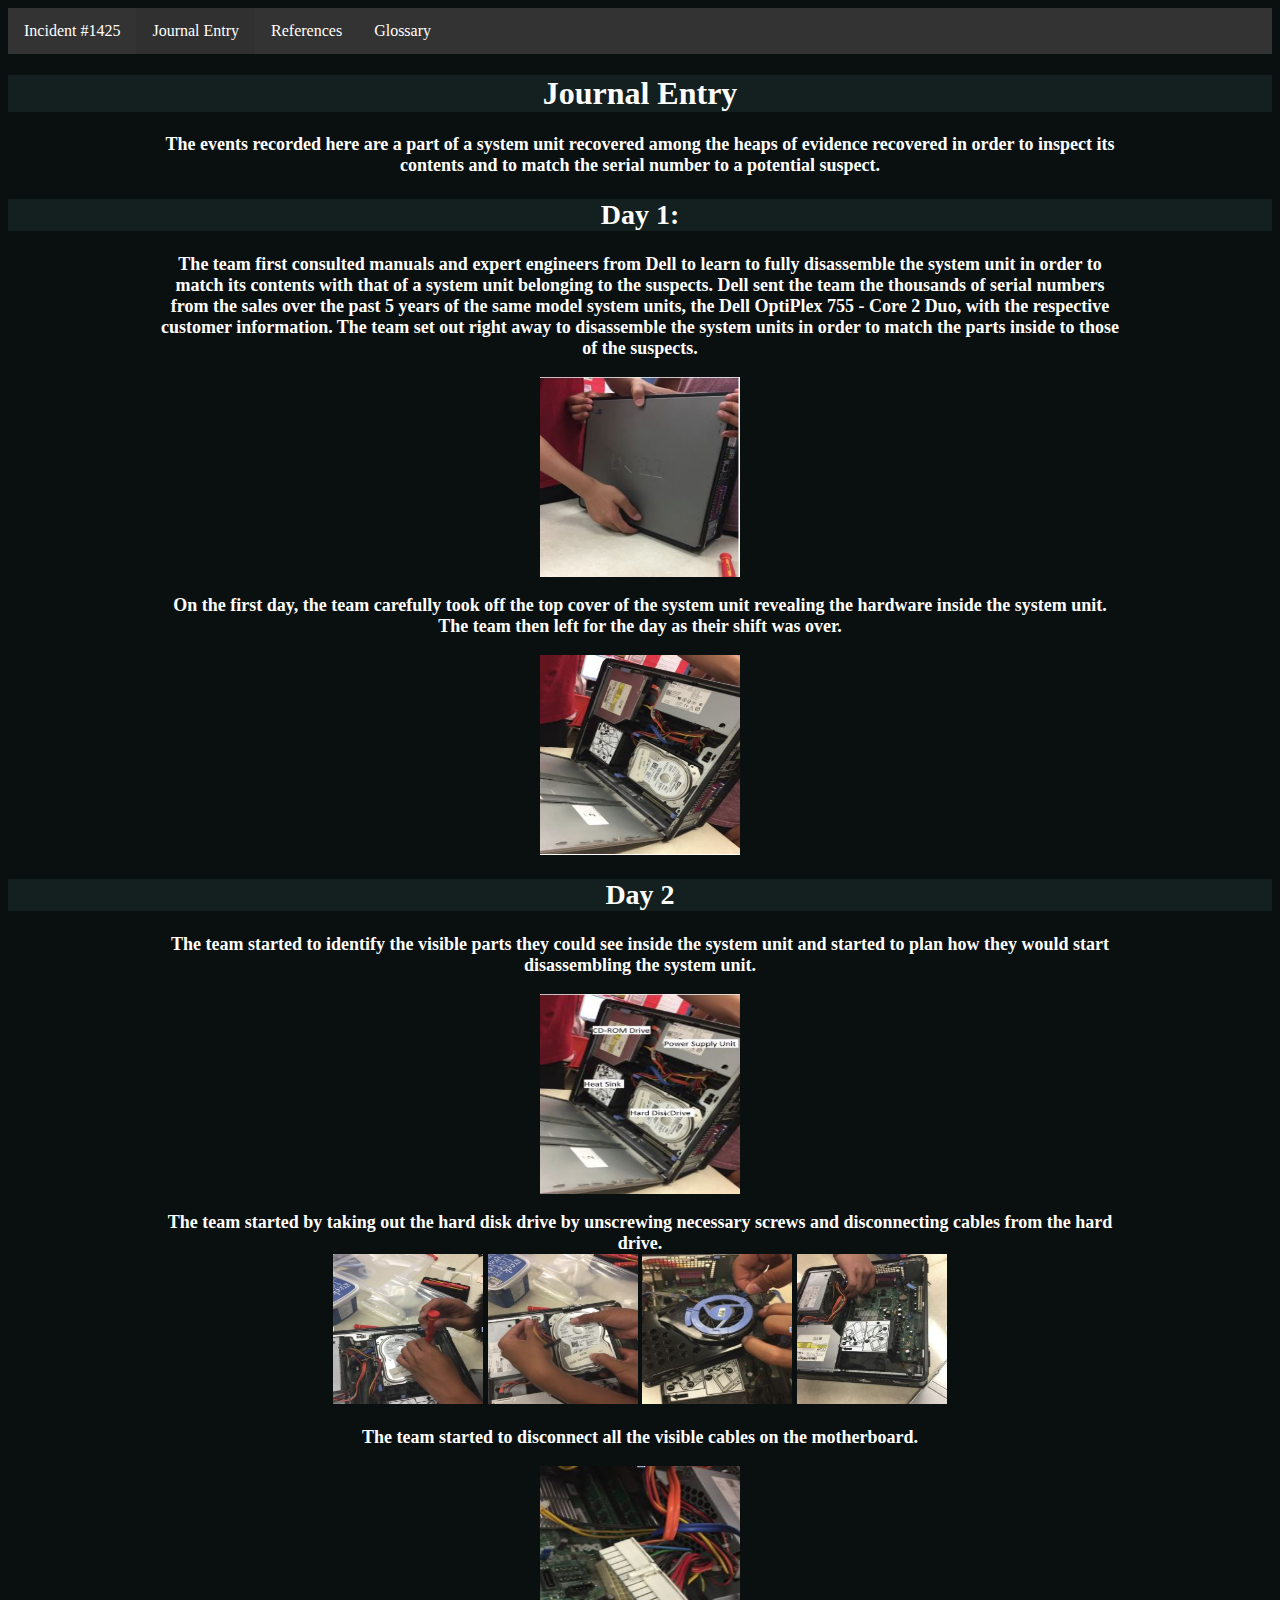
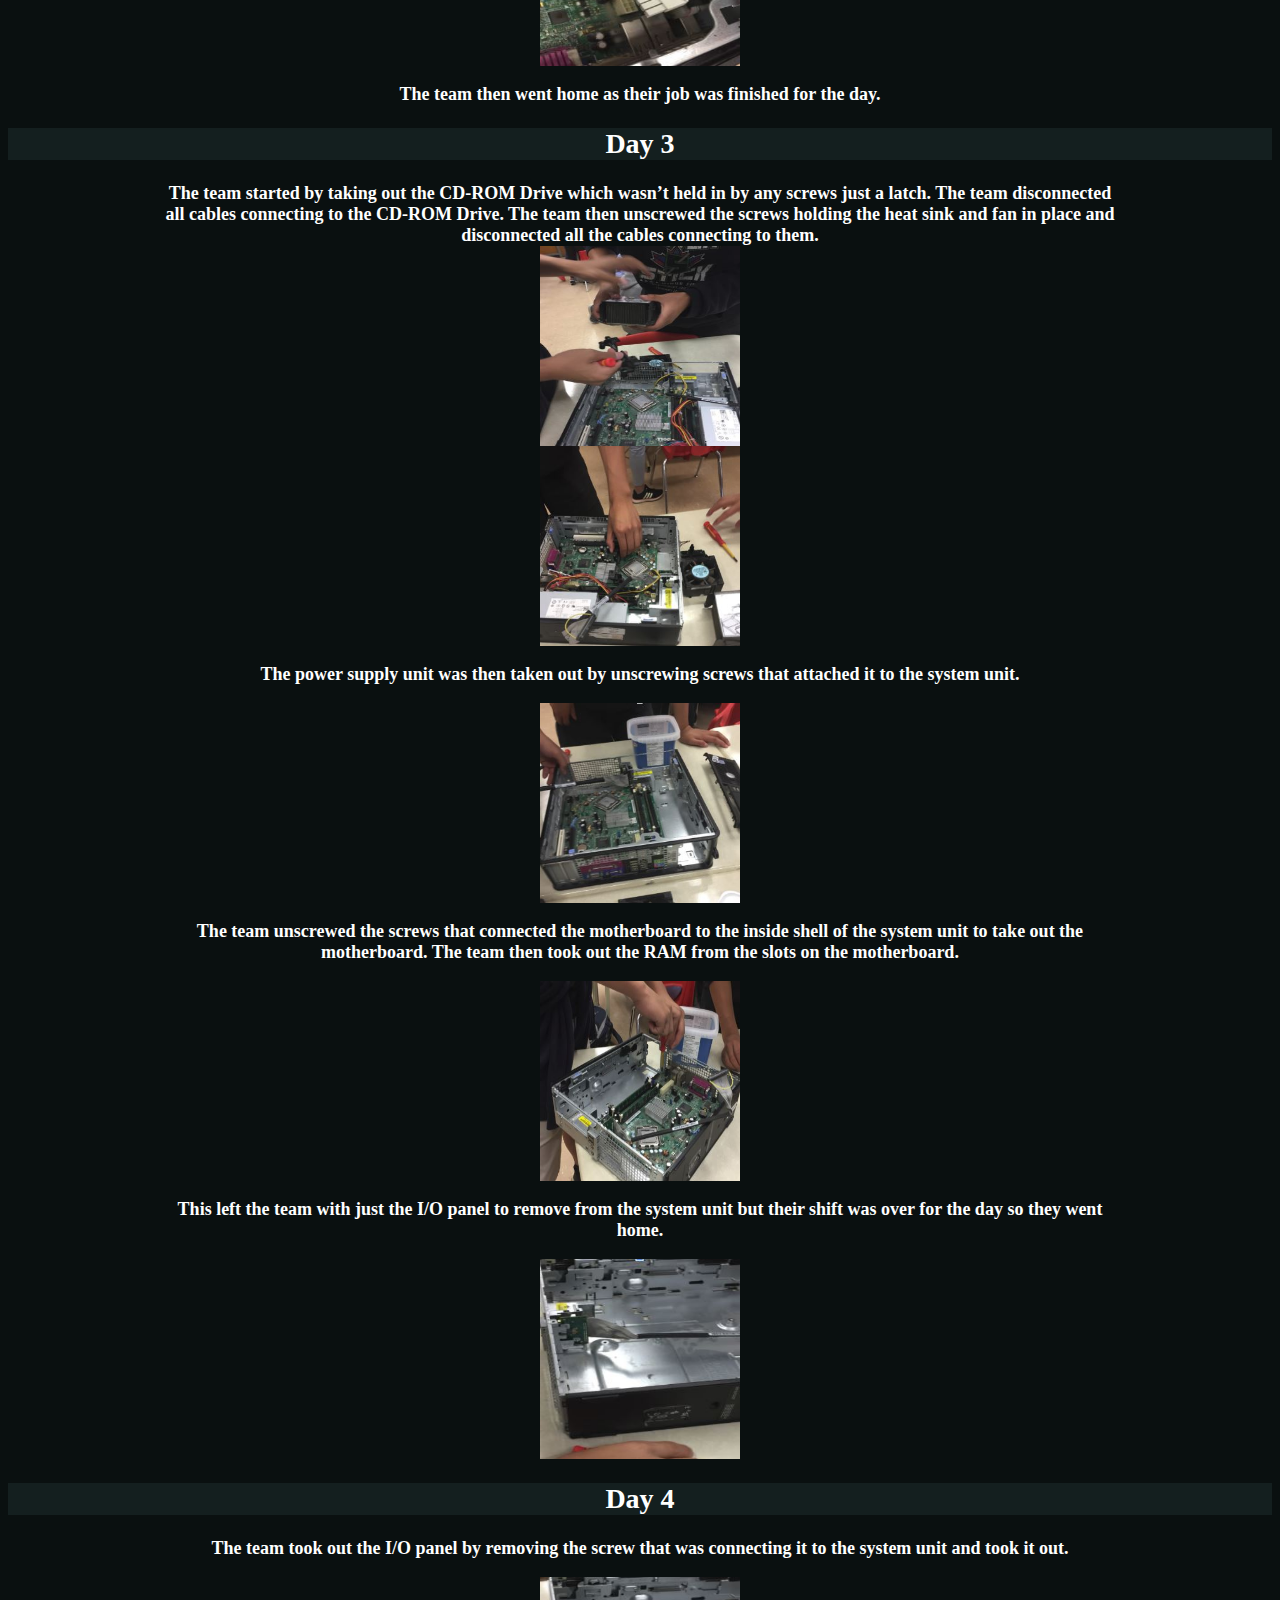
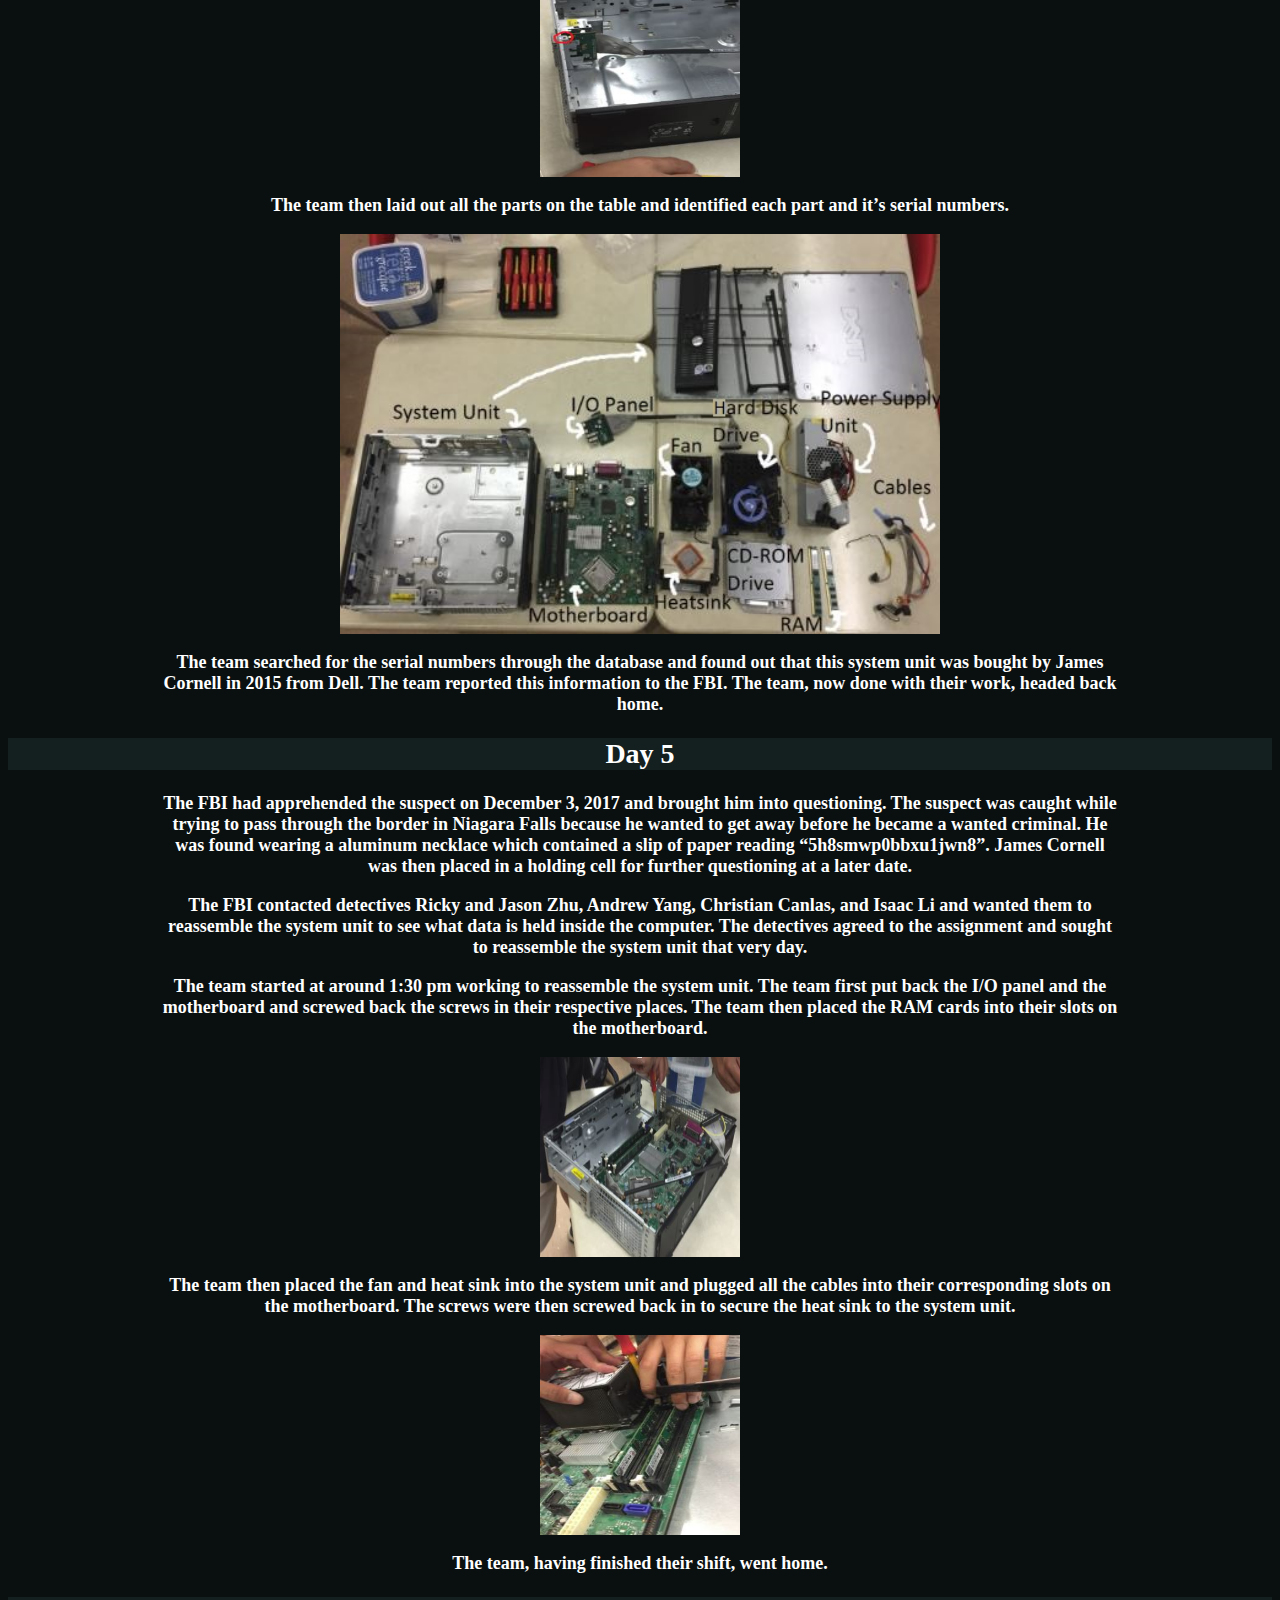
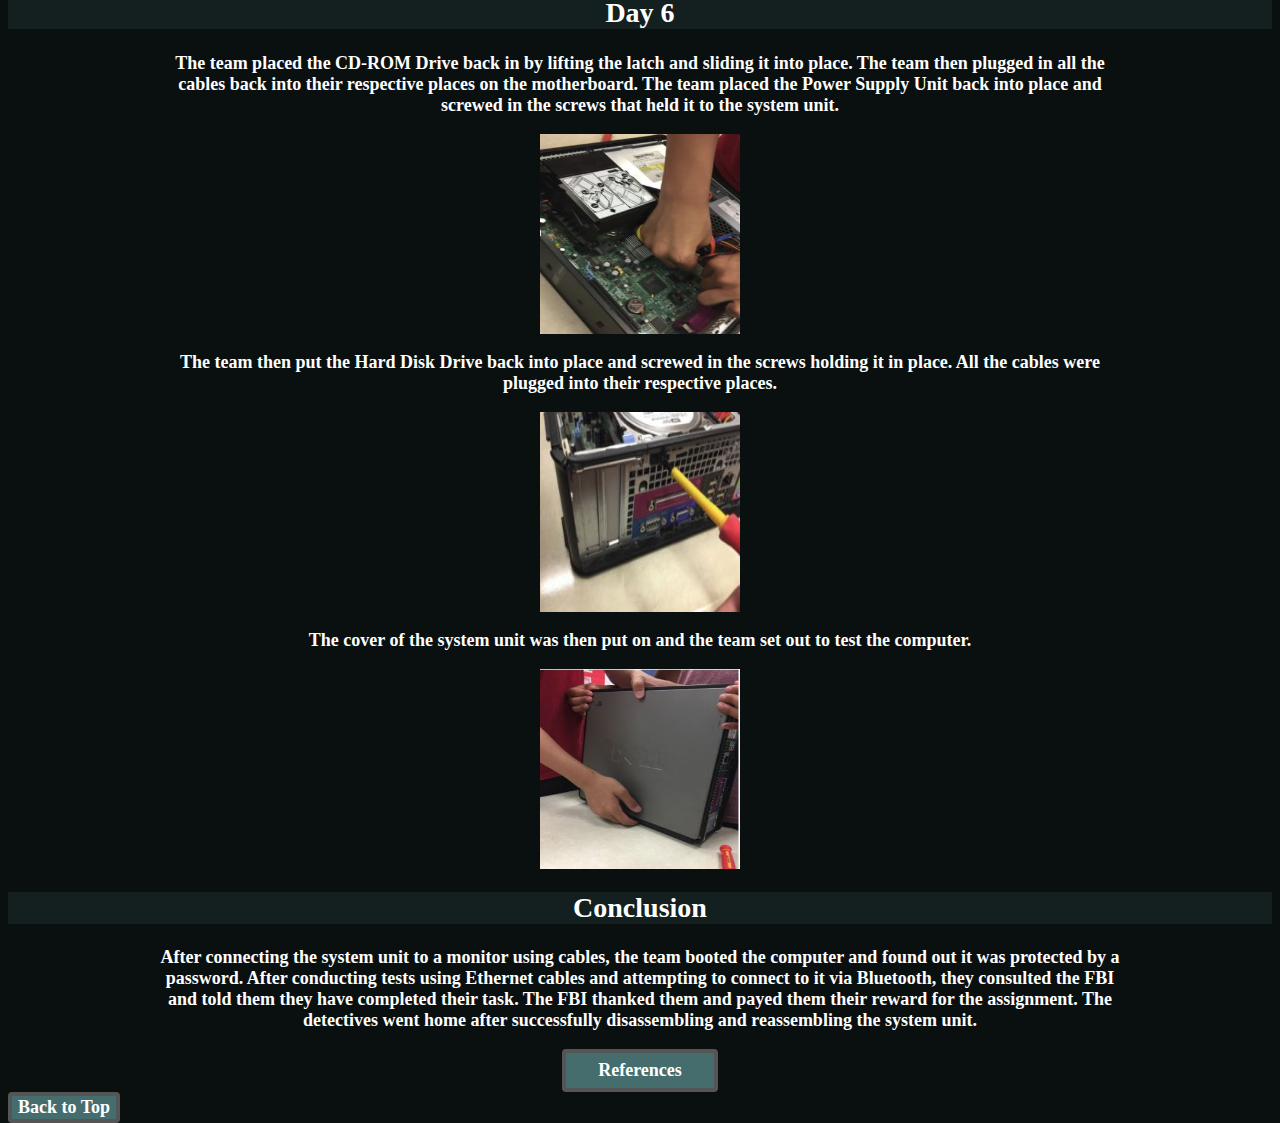
==== commit 2bad40de: "Update journalEntry.html" ====
--- a/journalEntry.html
+++ b/journalEntry.html
@@ -137,7 +137,7 @@
 		
 		<h2>Conclusion</h2>
 		<p>
-		The team booted the computer and found out it was protected by a password. They consulted the FBI and told them they have completed their task. The FBI thanked them and payed them their reward for the assignment. The detectives went home after successfully disassembling and reassembling the system unit.
+		After connecting the system unit to a monitor using cables, the team booted the computer and found out it was protected by a password. After conducting tests using Ethernet cables and attempting to connect to it via Bluetooth, they consulted the FBI and told them they have completed their task. The FBI thanked them and payed them their reward for the assignment. The detectives went home after successfully disassembling and reassembling the system unit.
 		</p>
 		
 		<!--Draw Buttons-->
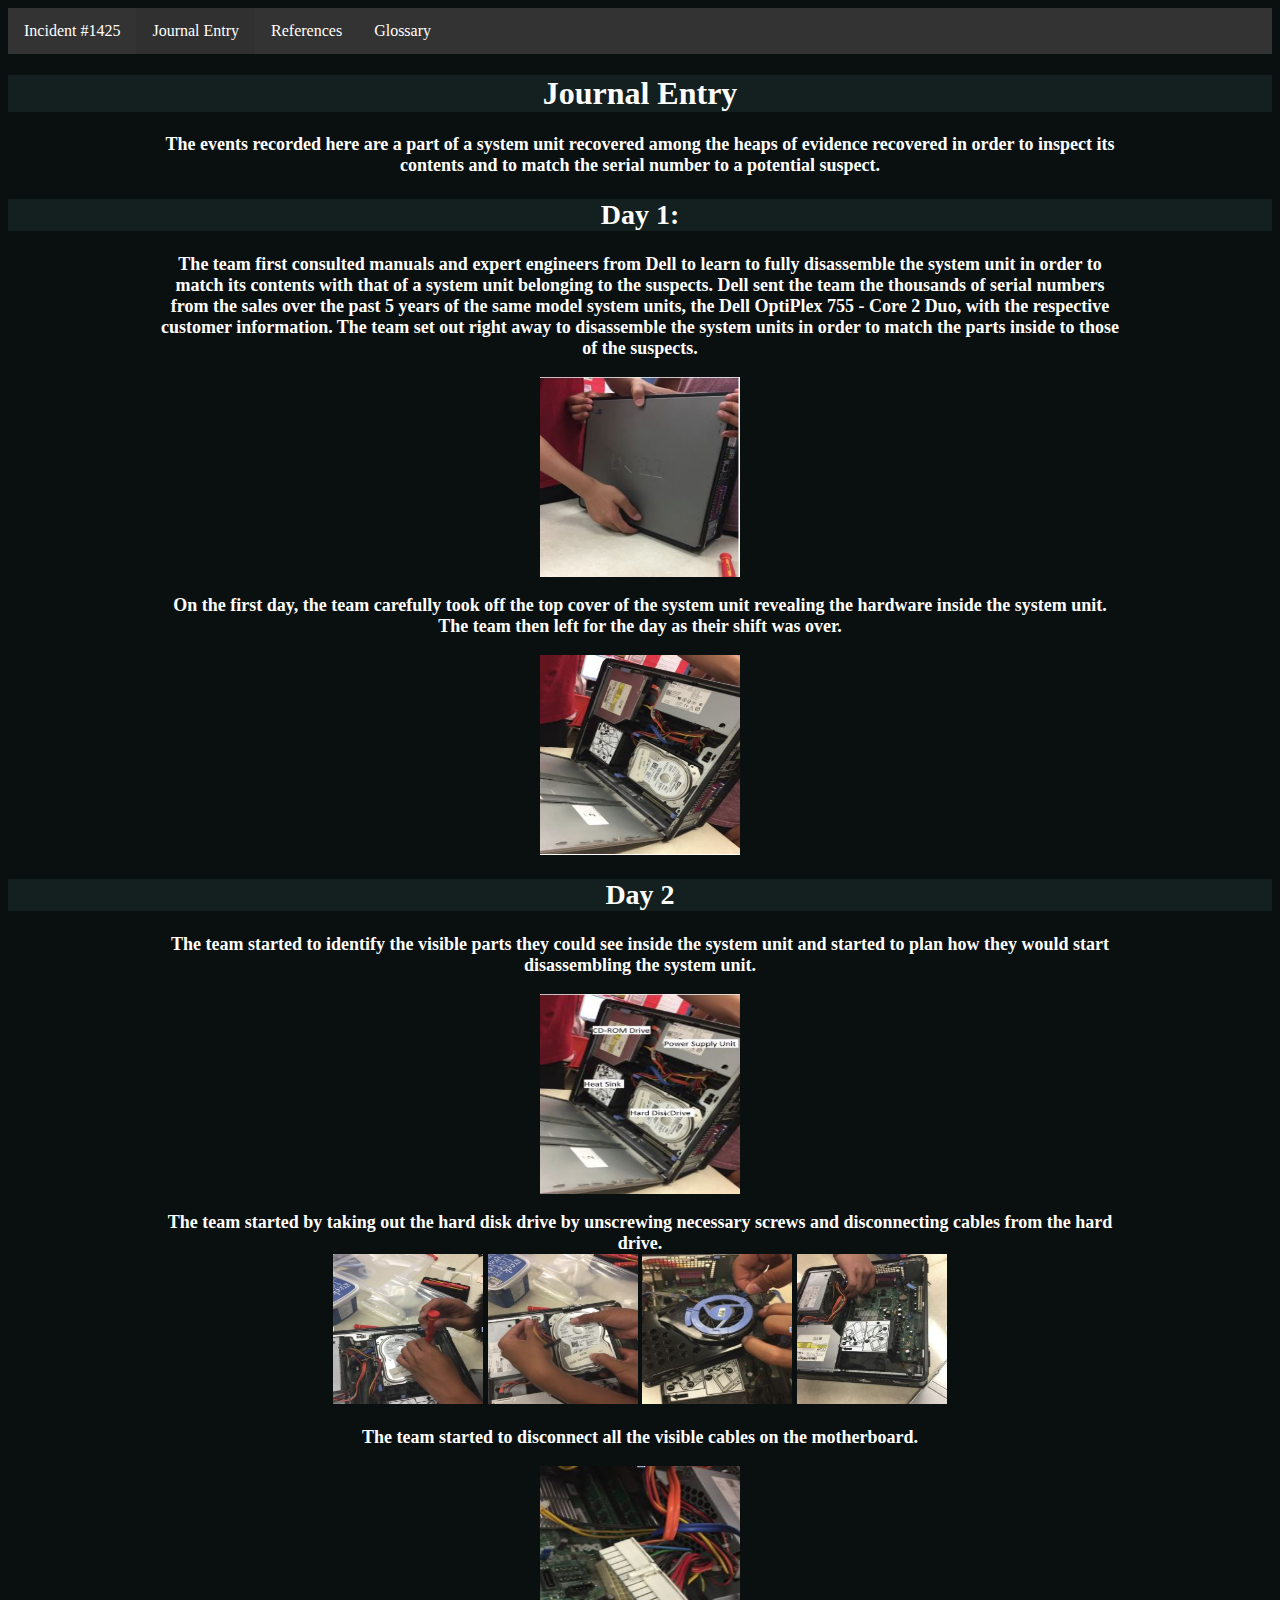
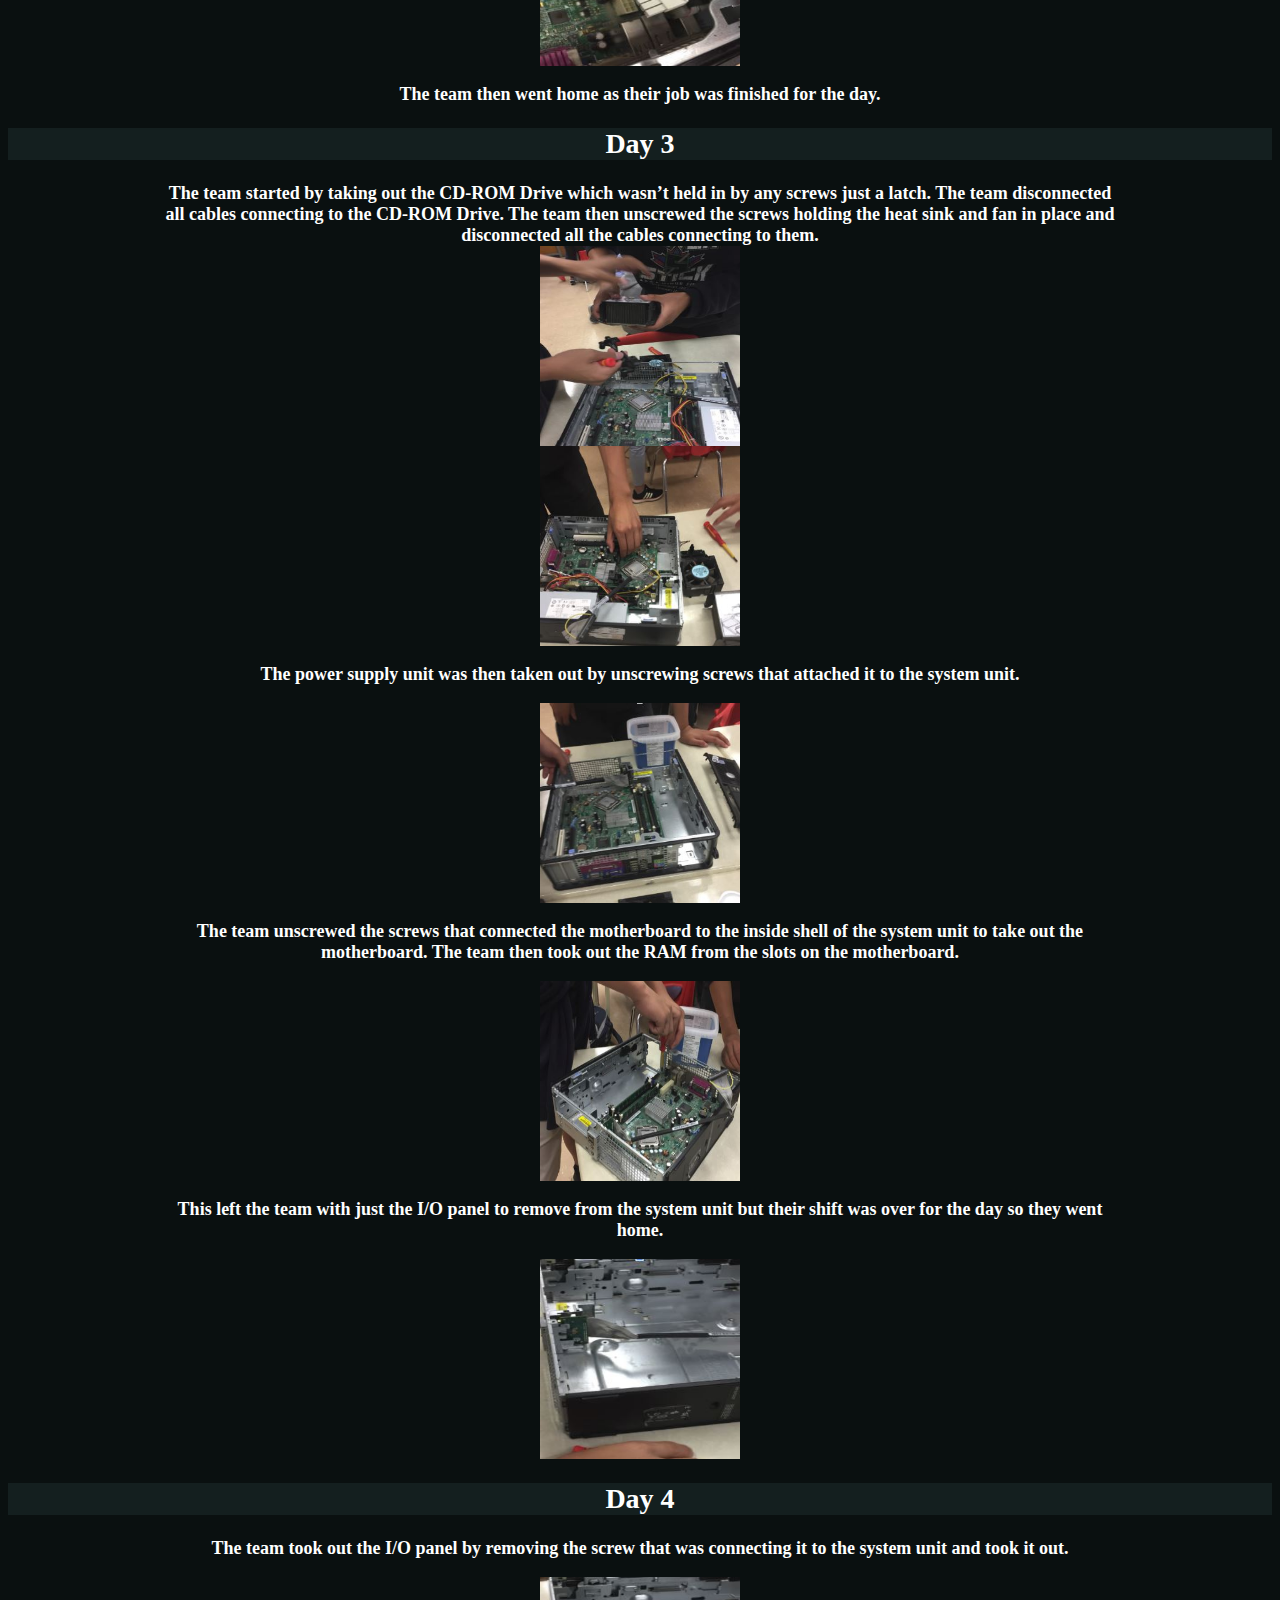
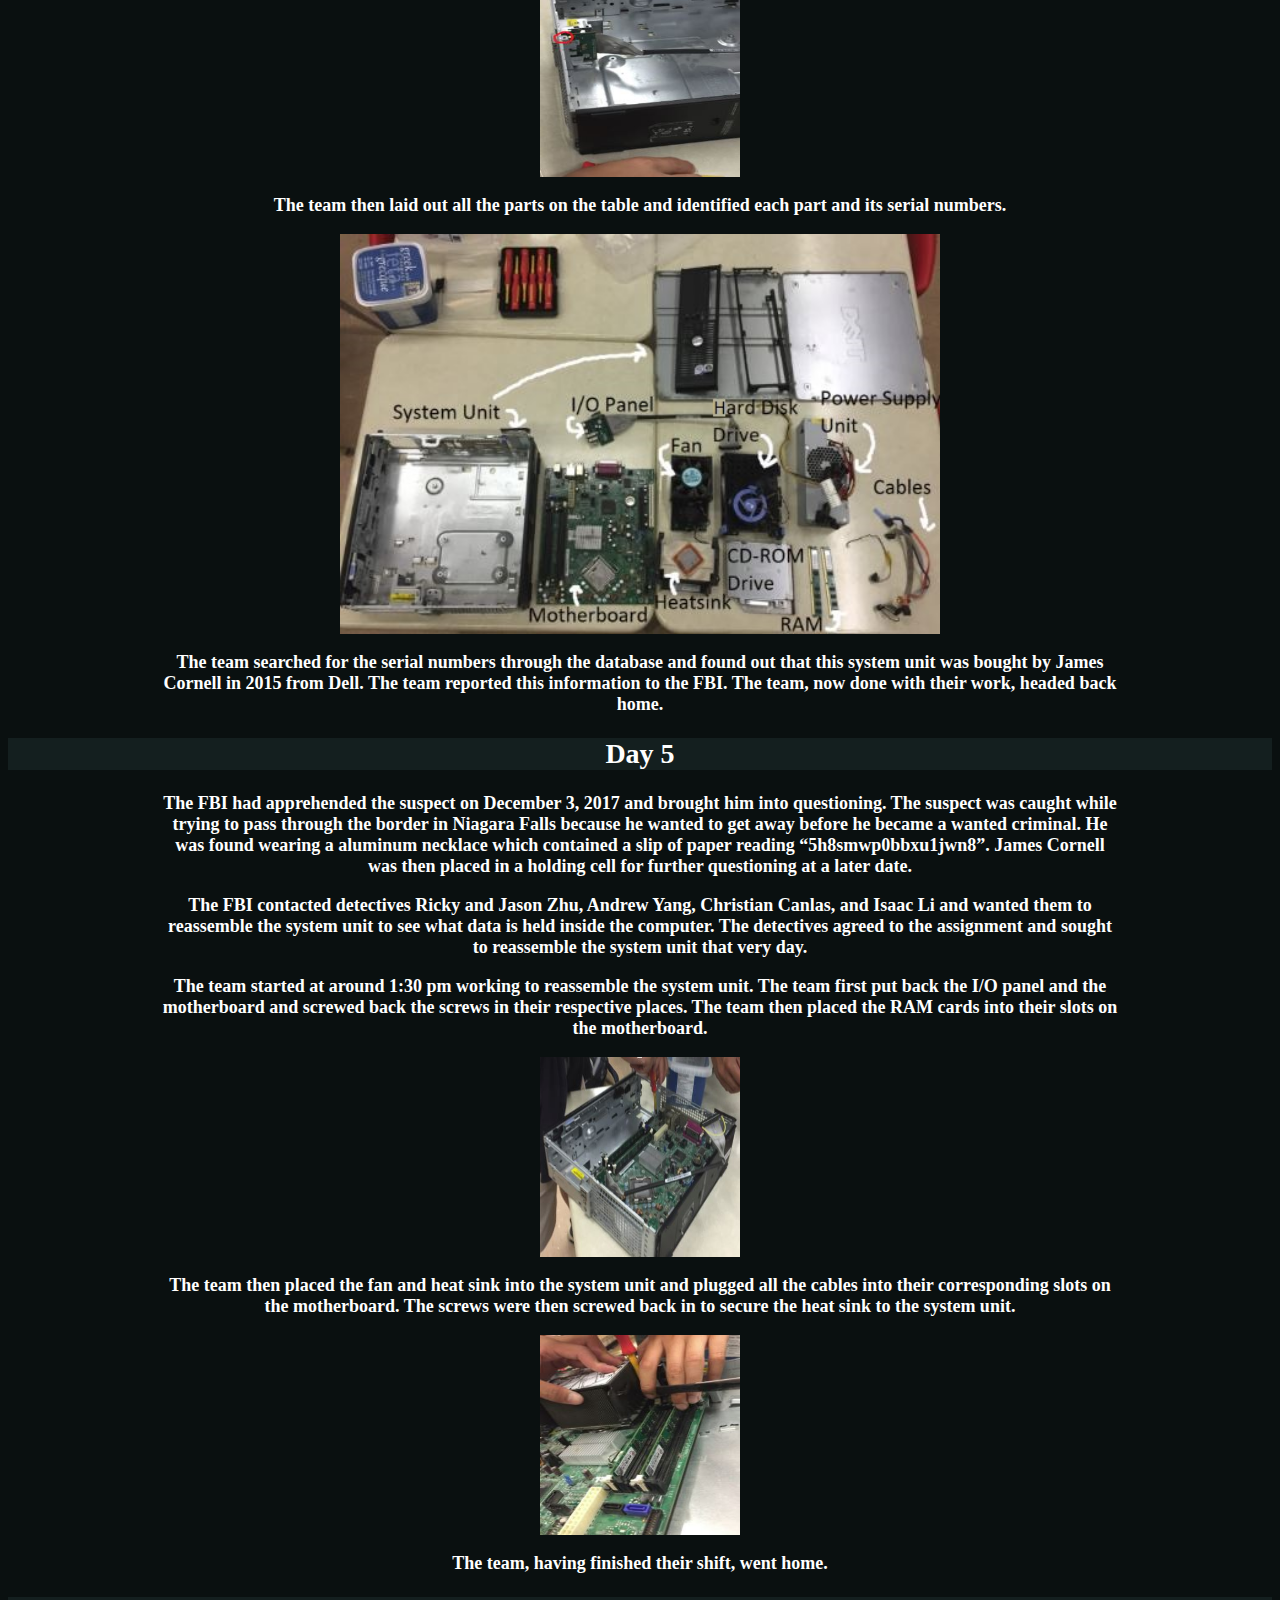
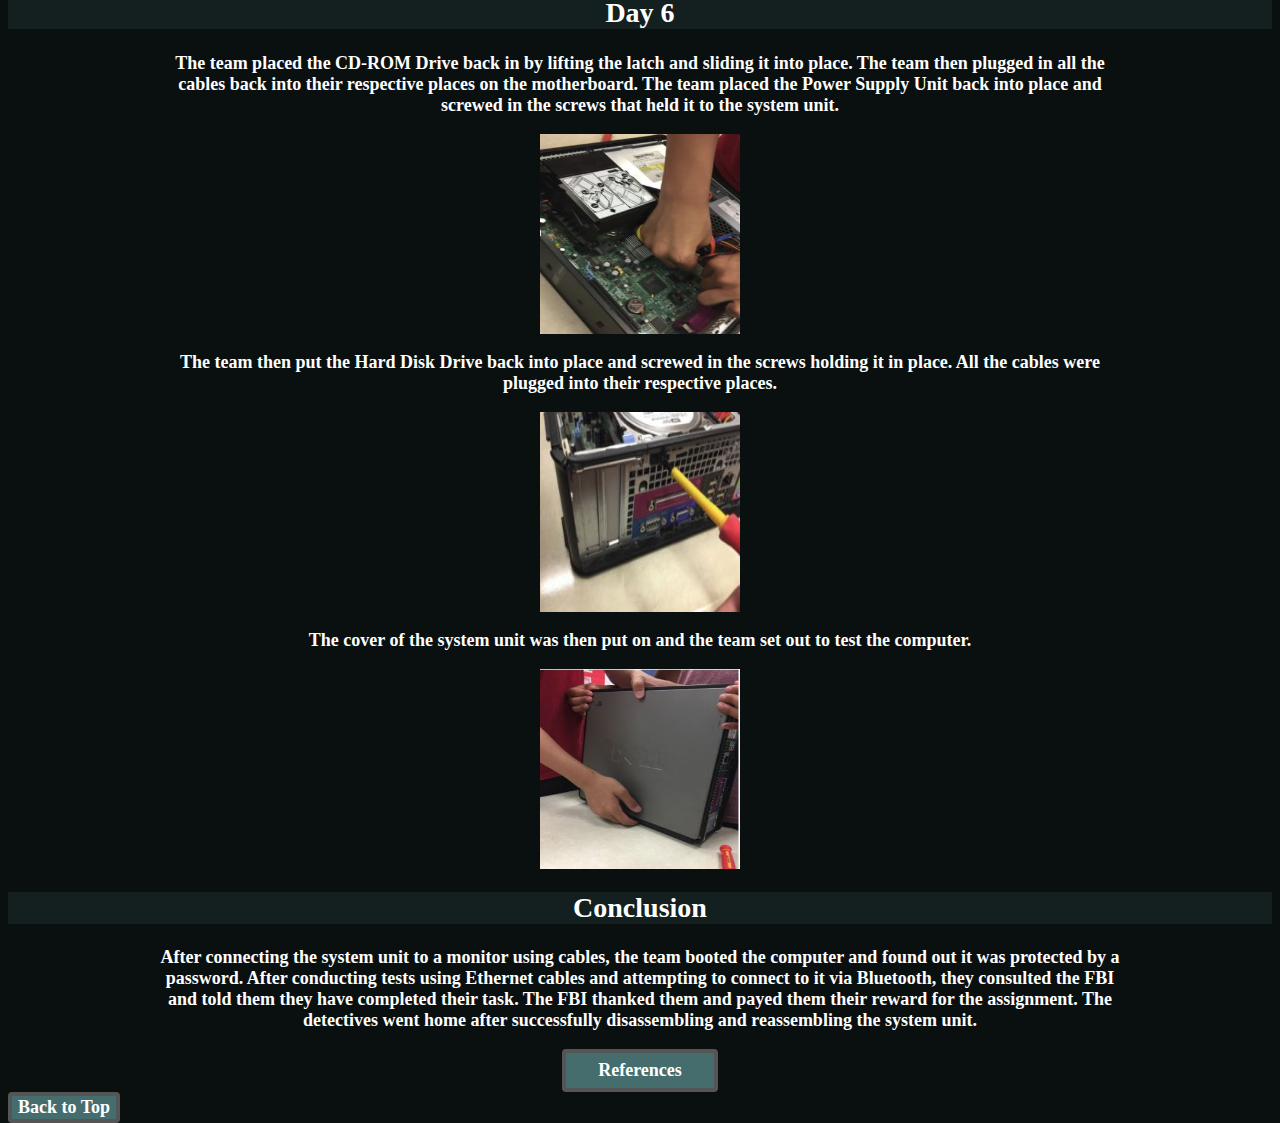
==== commit 582ef794: "Update journalEntry.html" ====
--- a/journalEntry.html
+++ b/journalEntry.html
@@ -1,5 +1,6 @@
 <!doctype html>
 <html lang="en">
+	<!--Embed Style sheet and set character set-->
 	<head>
 		<meta charset="utf-8">
 		<title>Journal Entry</title>
@@ -14,6 +15,7 @@
 			<li><a href="glossaryPage.html">Glossary</a></li>
 		</ul>
 	
+		<!--Main Body-->
 		<h1>Journal Entry</h1>
 		<p>
 		The events recorded here are a part of a system unit recovered among the heaps of evidence recovered 
@@ -88,21 +90,21 @@
 		<img class="StoryImages" src="images/hardware/IOPanelRemoval.JPG" alt="Removing IO panel" height="200" width="200">
 	
 		<p>
-		The team then laid out all the parts on the table and identified each part and it’s serial numbers.
+		The team then laid out all the parts on the table and identified each part and its serial numbers.
 		</p>
 		<img class="StoryImages" src="images/hardware/SystemUnit.JPG" alt="Parts of a computer layed out" height="400" width="600">
 	
 		<p>
-		The team searched for the serial numbers through the database and found out that this system unit was bought by James Cornell in 2015 from Dell. The team reported this information to the FBI. The team, now done with their work, headed back home.
+		The team searched for the serial numbers through the database and found out that this system unit was bought by James Cornell in 2015 from Dell. The team reported this information to the FBI. The team&comma; now done with their work&comma; headed back home.
 		</p>
 	
 		<h2>Day 5</h2>
 		<p>
-		The FBI had apprehended the suspect on December 3, 2017 and brought him into questioning. The suspect was caught while trying to pass through the border in Niagara Falls because he wanted to get away before he became a wanted criminal. He was found wearing a aluminum necklace which contained a slip of paper reading “5h8smwp0bbxu1jwn8”. James Cornell was then placed in a holding cell for further questioning at a later date.
+		The FBI had apprehended the suspect on December 3&comma; 2017 and brought him into questioning. The suspect was caught while trying to pass through the border in Niagara Falls because he wanted to get away before he became a wanted criminal. He was found wearing a aluminum necklace which contained a slip of paper reading “5h8smwp0bbxu1jwn8”. James Cornell was then placed in a holding cell for further questioning at a later date.
 		</p>
 		
 		<p>
-		The FBI contacted detectives Ricky and Jason Zhu, Andrew Yang, Christian Canlas, and Isaac Li and wanted them to reassemble the system unit to see what data is held inside the computer. The 	detectives agreed to the assignment and sought to reassemble the system unit that very day.
+		The FBI contacted detectives Ricky and Jason Zhu&comma; Andrew Yang&comma; Christian Canlas&comma; and Isaac Li and wanted them to reassemble the system unit to see what data is held inside the computer. The 	detectives agreed to the assignment and sought to reassemble the system unit that very day.
 		</p>
 	
 		<p>
@@ -116,7 +118,7 @@
 		<img class="StoryImages" src="images/hardware/screwingComputerParts.JPG" alt="Screwing peices together" height="200" width="200">
 		
 		<p>
-		The team, having finished their shift, went home.
+		The team&comma; having finished their shift&comma; went home.
 		</p>
 		
 		<h2>Day 6</h2>
